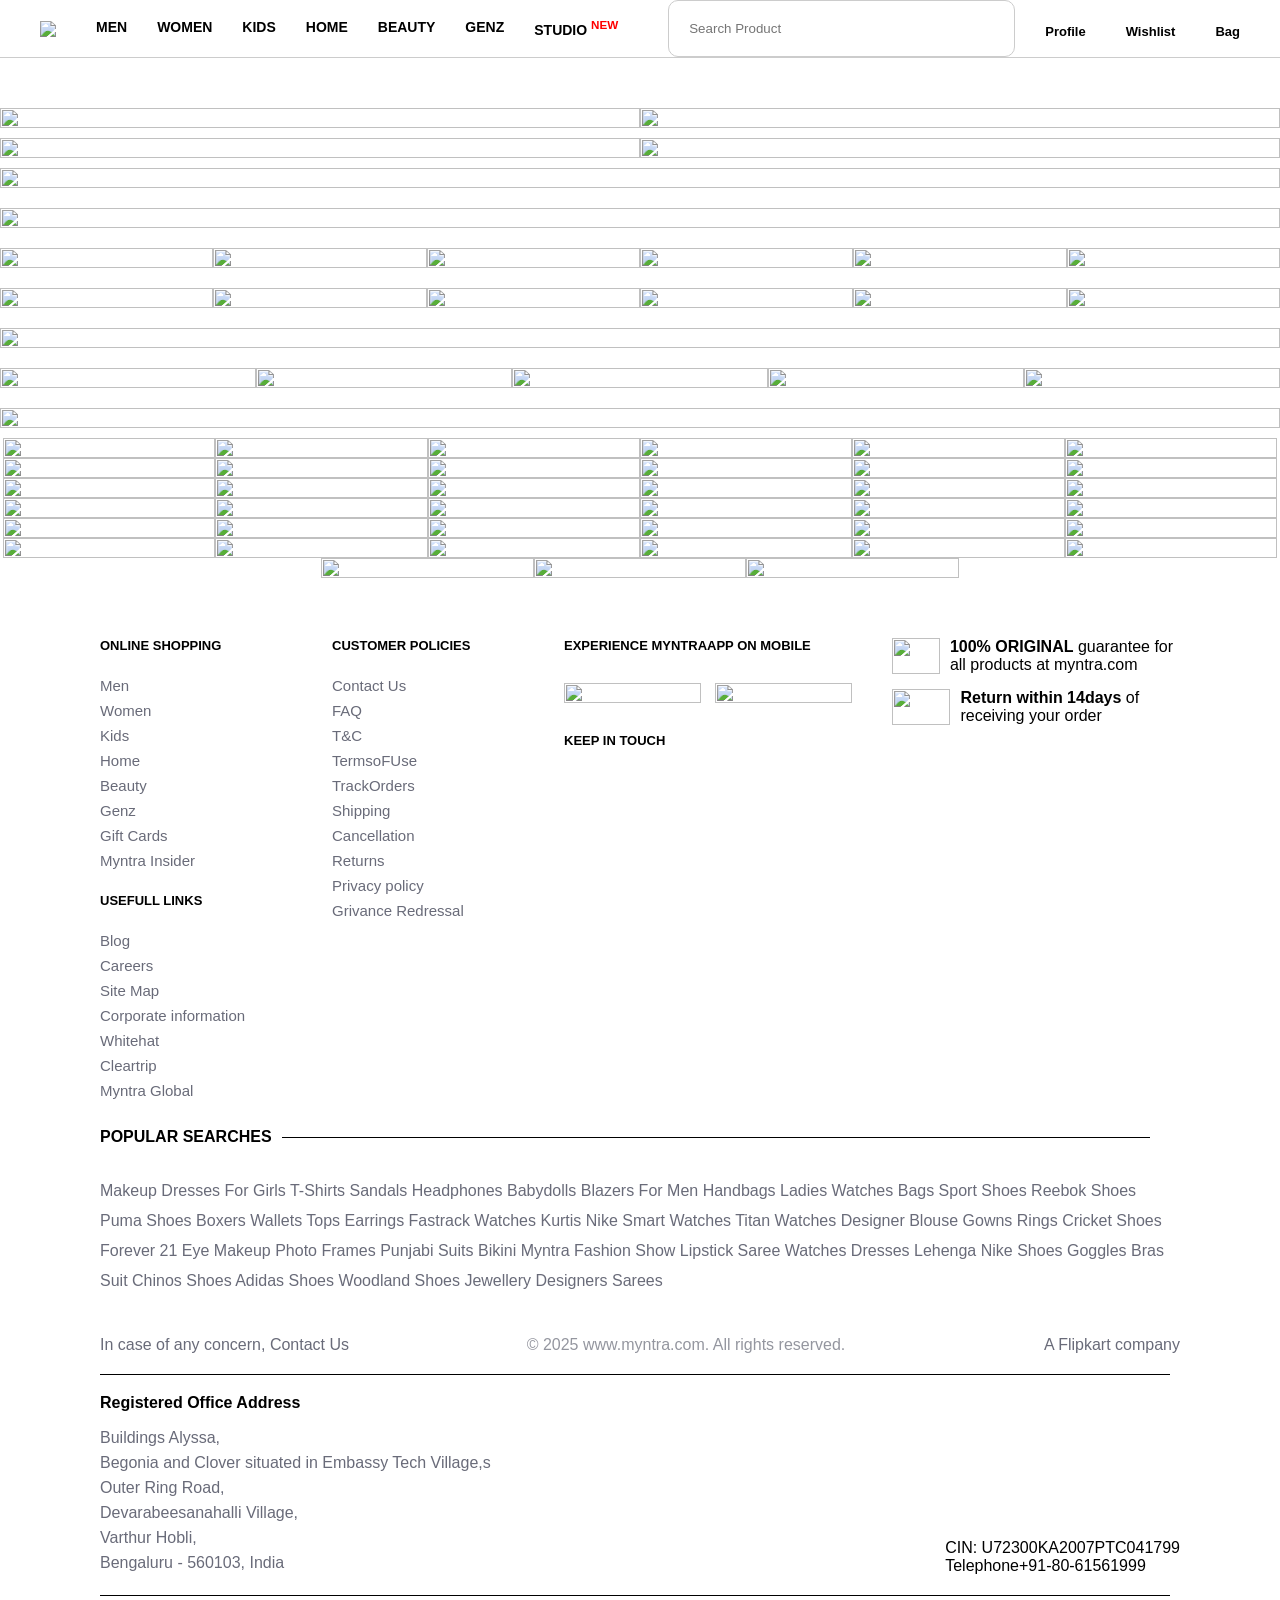
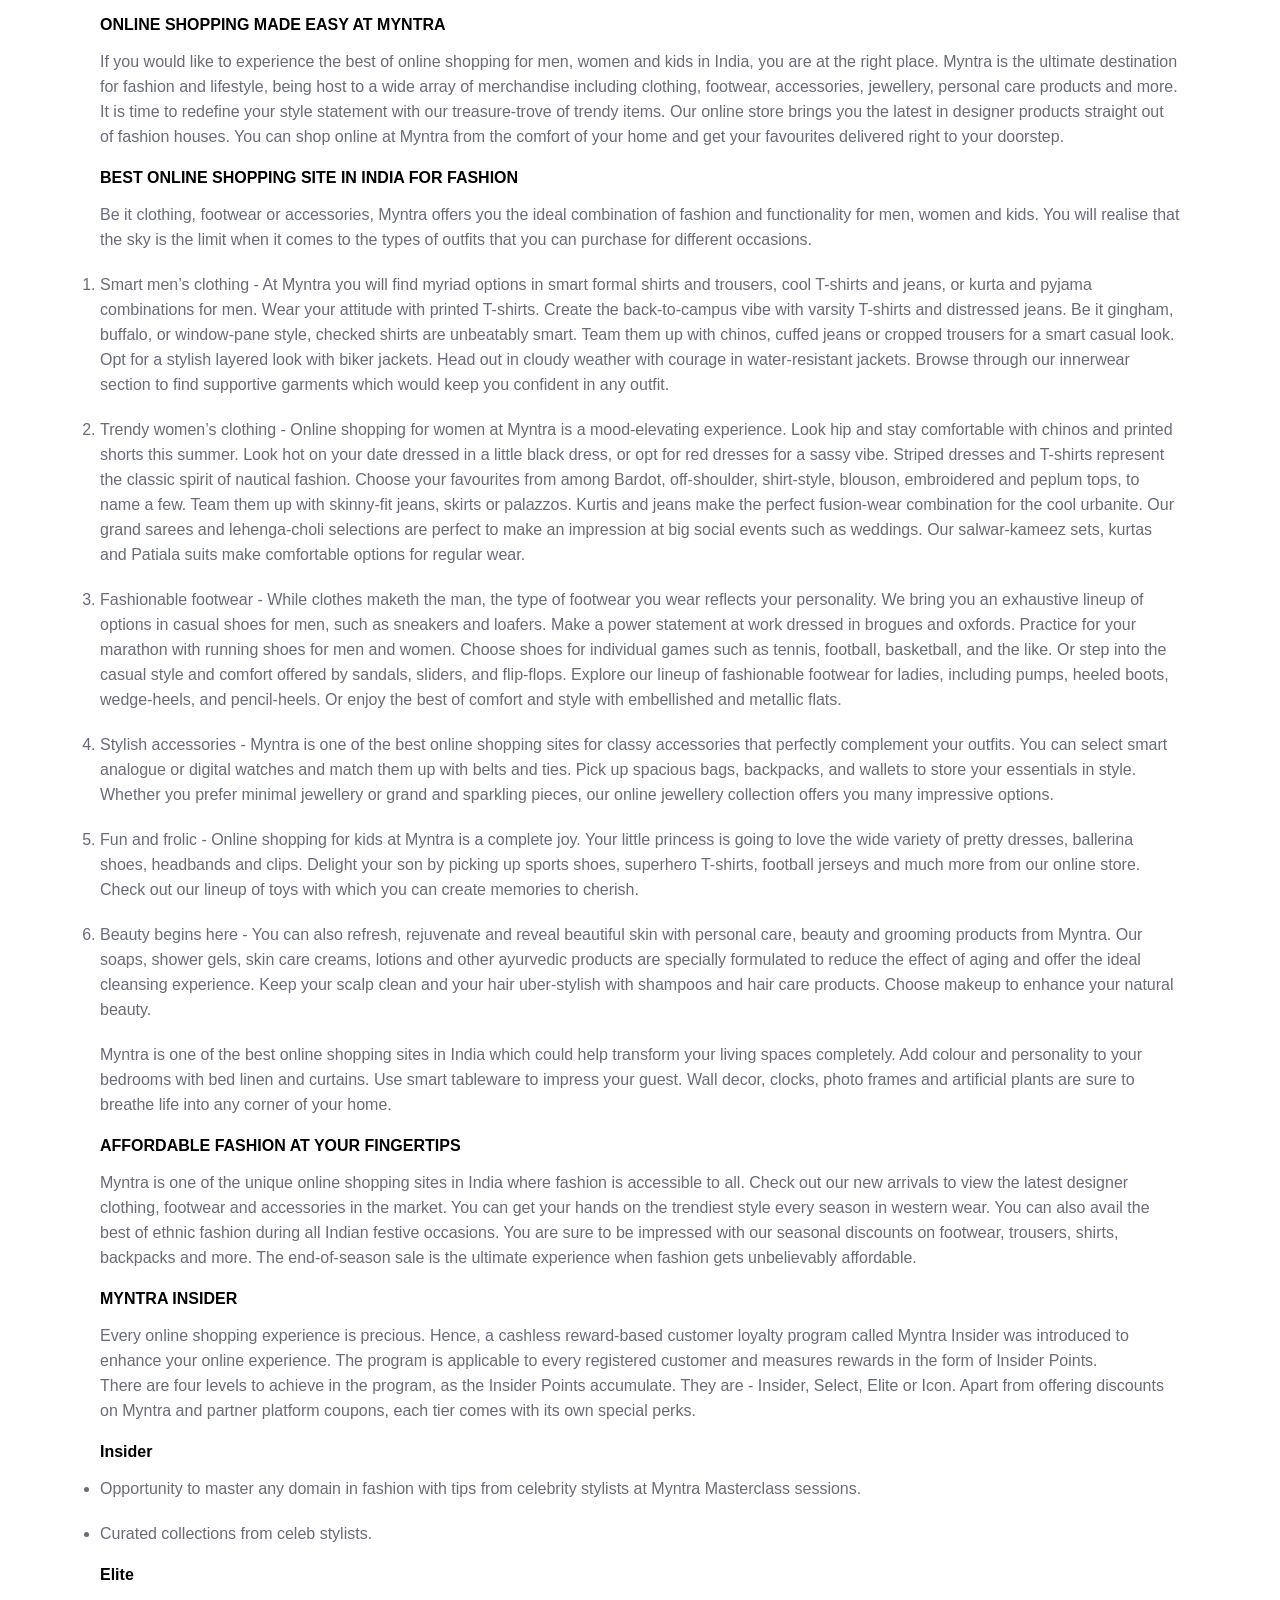
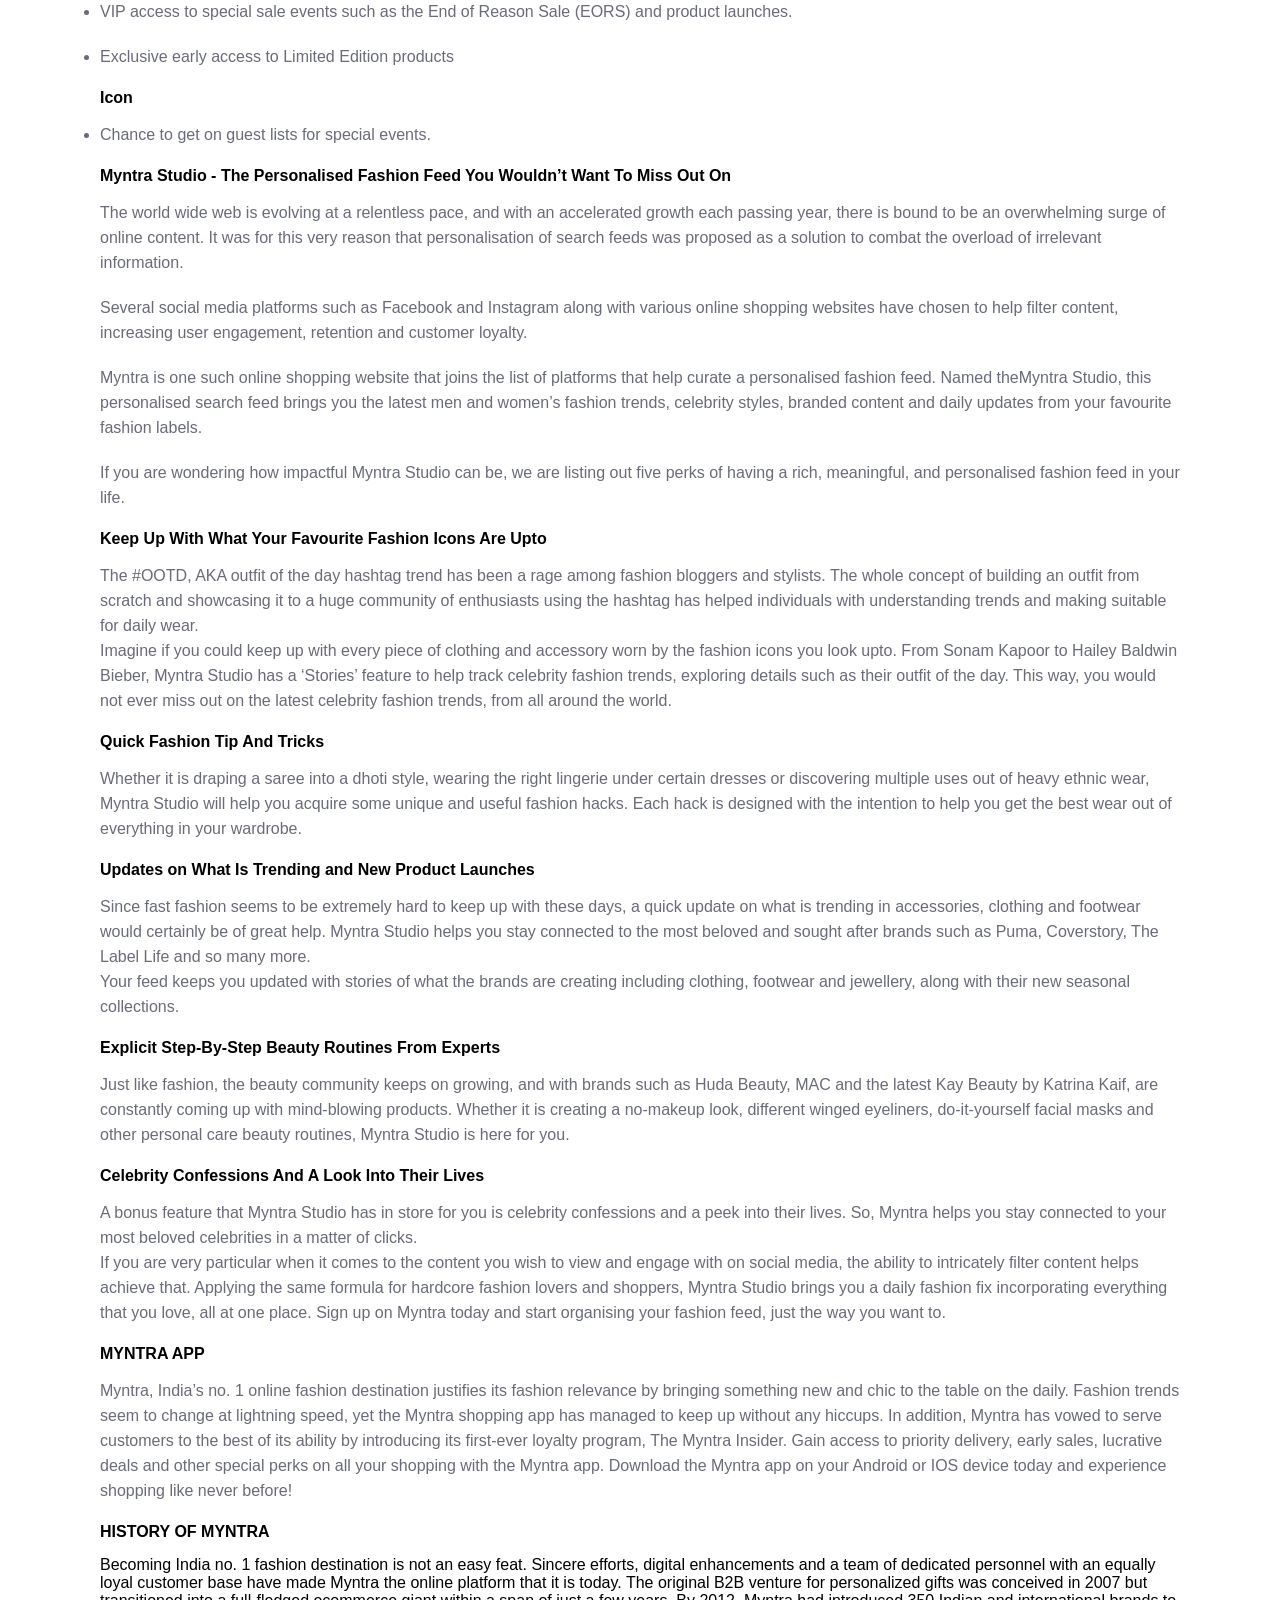
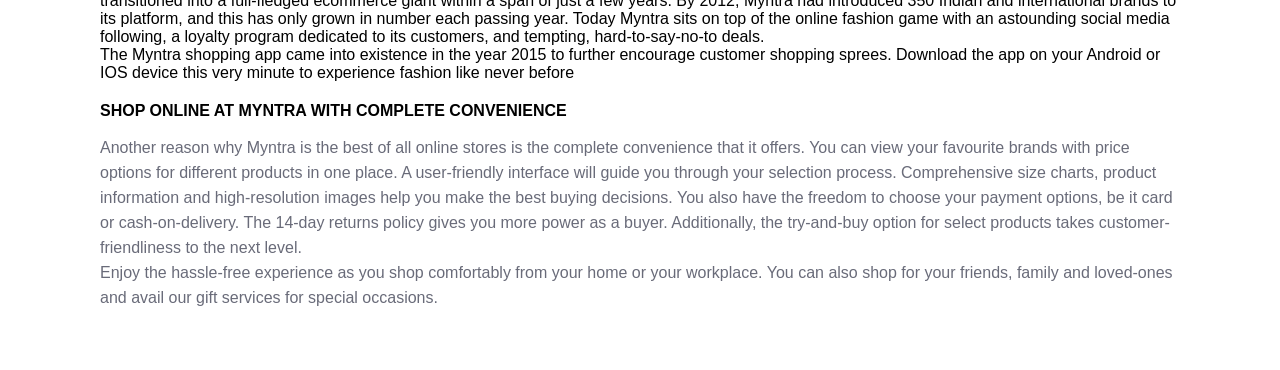
==== index.html @ bfccf7bc "Rename home.html to index.html" ====
<html>

<head>
	<title>home</title>
	<link rel="stylesheet" type="text/css"
		href="https://cdnjs.cloudflare.com/ajax/libs/font-awesome/7.0.1/css/all.min.css" />
	<link rel="stylesheet" type="text/css" href="style.css">
</head>

<body>
	<header>
		<div class="headerleft">
			<figure>
				<img src="images/logo.png">
			</figure>
			<nav>
				<ul>
					<li>
						<a href="">Men</a>
					</li>
					<li>
						<a href="">Women</a>
					</li>
					<li>
						<a href="">Kids</a>
					</li>
					<li>
						<a href="">Home</a>
					</li>
					<li>
						<a href="">Beauty</a>
					</li>
					<li>
						<a href="">Genz</a>
					</li>
					<li>
						<a href="">Studio <sup>NEW</sup> </a>
					</li>
				</ul>

			</nav>
		</div>
		<div class="headerRight">
			<form>
				<button>
					<i class="fa-solid fa-magnifying-glass"></i>
					<input type="text" placeholder="Search Product" />
				</button>
			</form>
			<div class="rightIcons">
				<div class="rightIconsItems">
					<i class="fa-regular fa-user"></i>
					<b>Profile</b>
				</div>

				<div class="rightIconsItems">
					<i class="fa-regular fa-heart"></i>
					<b>Wishlist</b>
				</div>

				<div class="rightIconsItems">
					<i class="fa-solid fa-cart-shopping"></i>
					<b>Bag</b>
				</div>
			</div>
		</div>
	</header>

	<section class="bannerSection">

		<div class="bannerSectionMid">
			<div class="midItem">
				<img src="images/imgi_4_pQVW5cro_d4a268cc5b9f42e1b8c971d1751d0e6f.png">
			</div>
			<div class="midItem">
				<img src="images/imgi_5_8vKu9B0j_5220f0a54eb244938dcdf98aa867b31b.png">
			</div>
		</div>

		<div class="bannerSectionMid2">
			<div class="midItem">
				<img src="images/imgi_6_9f8AmpdX_b068c541574f4cb5922fd5ac293bdb5f.png">
			</div>
			<div class="midItem">
				<img src="images/imgi_7_OeHwiVPH_08c978201ba54fb5ac1947076edac644.png">
			</div>
		</div>

		<div class="bannerSectionMid">
			<div class="midItem">
				<img src="images/imgi_8_SuULIPTd_9be52e8a9b9f4e3eb6317d4e95267505.gif">
			</div>
		</div>

		<div class="bannerSectionMid">
			<div class="midItem">
				<img src="images/imgi_9_aerrpif9_1d0fdc025eae4776846b18b016e034d0.jpg">
			</div>
		</div>



		<div class="bannerSectionMid">
			<div class="midItem">
				<img src="images/imgi_10_6DtMjTmw_dbe83c01dfed4807b645b8fc29550257.png">

			</div>

			<div class="midItem">
				<img src="images/imgi_36_LRAeKVUd_6a6b8d8102eb4c09bee55ef9ed2c2e92.png">
			</div>

			<div class="midItem">
				<img src="images/imgi_12_A7Tuv9YK_f41bd534f0fa4fb38b3edf28904af7da.png">
			</div>

			<div class="midItem">
				<img src="images/imgi_13_XWxQWqOb_3374b2c16d454a968a4dd797304f31fb.png">

			</div>


			<div class="midItem">
				<img src="images/imgi_14_xfMw8SbT_38e2597ea2fd46e3baace037f47560ab.png">

			</div>



			<div class="midItem">
				<img src="images/imgi_15_3RaWHqRD_770c274e7191476bb2129709df86fac5.png">
			</div>
		</div>

		<div class="bannerSectionMid">
			<div class="midItem">
				<img src="images/lQscuDi1_b8544f6528ac47728c0849f678ec476a.png">
			</div>

			<div class="midItem">
				<img src="images/baPWxbhR_a597a90e079a4cc093f4ea9cbcc6b757.png">
			</div>

			<div class="midItem">
				<img src="images/Q00OUn0v_c39a68d9ff3144a7992176415d17765a.png">
			</div>

			<div class="midItem">
				<img src="images/tFPeLx62_e11bc7a73d774ccbbde7dba9b1b50bc0.png">
			</div>

			<div class="midItem">
				<img src="images/T14svolq_f918d80306734299bfbe162c1f7da885.png">
			</div>

			<div class="midItem">
				<img src="images/IshbtWtr_90d146b5aeb945969ffdcdcff5fe26a9.png">
			</div>
		</div>

		<div class="bannerSectionMid">
			<div class="midItem">
				<img src="images/bQv77hsg_acec1742ac6d483ab9aabb29721daee5 (1).jpeg">
			</div>
		</div>

		<div class="bannerSectionMid">
			<div class="midItem">
				<img src="images/wjmwv8hN_0b1f64299719488ba70f60b73462d59d.png">
			</div>

			<div class="midItem">
				<img src="images/wZdbBIMm_430e53cdeea54b00ae47ab28b7d12d2d.png">
			</div>

			<div class="midItem">
				<img src="images/Ra73VGgZ_9123bece3ea54d7a87621d0ab5285175.png">
			</div>

			<div class="midItem">
				<img src="images/xsfD7d6K_737ec577d879491abaf333539e36f3a7.png">
			</div>

			<div class="midItem">
				<img src="images/YG3CALj3_0f2449a590de432da89b6a460d7a8842.png">
			</div>
		</div>

		<div class="bannerSectionMid">
			<div class="midItem">
				<img src="images/Fi4cnZB0_f4d800d3fa264bf095eb384d0f181ce5 (1).jpeg">
			</div>
		</div>

		<div class="categoryMid">
			<div class="categoryItem">
				<img src="images/1.png.jpg">
			</div>
			<div class="categoryItem">
				<img src="images/2.png.jpg">
			</div>
			<div class="categoryItem">
				<img src="images/3.png.jpg">
			</div>
			<div class="categoryItem">
				<img src="images/4.png.jpg">
			</div>
			<div class="categoryItem">
				<img src="images/5.png.jpg">
			</div>
			<div class="categoryItem">
				<img src="images/6.png.jpg">
			</div>
			<div class="categoryItem">
				<img src="images/7.png.jpg">
			</div>

			<div class="categoryItem">
				<img src="images/8.png.jpg">
			</div>

			<div class="categoryItem">
				<img src="images/9.png.jpg">
			</div>
			<div class="categoryItem">
				<img src="images/10.png.jpg">
			</div>
			<div class="categoryItem">
				<img src="images/11.png.jpg">
			</div>
			<div class="categoryItem">
				<img src="images/12.png.jpg">
			</div>
			<div class="categoryItem">
				<img src="images/13.png.jpg">
			</div>

			<div class="categoryItem">
				<img src="images/14.png.jpg">
			</div>

			<div class="categoryItem">
				<img src="images/15.png.jpg">
			</div>

			<div class="categoryItem">
				<img src="images/16.png.jpg">
			</div>

			<div class="categoryItem">
				<img src="images/17.png.jpg">
			</div>

			<div class="categoryItem">
				<img src="images/18.png.jpg">
			</div>

			<div class="categoryItem">
				<img src="images/19.png.jpg">
			</div>

			<div class="categoryItem">
				<img src="images/20.png.jpg">
			</div>

			<div class="categoryItem">
				<img src="images/21.png.jpg">
			</div>

			<div class="categoryItem">
				<img src="images/22.png.jpg">
			</div>

			<div class="categoryItem">
				<img src="images/23.png.jpg">
			</div>

			<div class="categoryItem">
				<img src="images/24.png.jpg">
			</div>

			<div class="categoryItem">
				<img src="images/25.png.png">
			</div>

			<div class="categoryItem">
				<img src="images/26.png.png">
			</div>

			<div class="categoryItem">
				<img src="images/27.png.png">
			</div>

			<div class="categoryItem">
				<img src="images/28.png.png">
			</div>

			<div class="categoryItem">
				<img src="images/29.png.png">
			</div>

			<div class="categoryItem">
				<img src="images/30.png.png">
			</div>

			<div class="categoryItem">
				<img src="images/31.png.jpg">
			</div>

			<div class="categoryItem">
				<img src="images/32.png.jpg">
			</div>

			<div class="categoryItem">
				<img src="images/33.png.jpg">
			</div>

			<div class="categoryItem">
				<img src="images/34.png.jpg">
			</div>
			<div class="categoryItem">
				<img src="images/35.png.jpg">
			</div>
			<div class="categoryItem">
				<img src="images/36.png.jpg">
			</div>

			<div class="categoryItem">
				<img src="images/37.png.jpg">
			</div>

			<div class="categoryItem">
				<img src="images/38.png.jpg">
			</div>

			<div class="categoryItem">
				<img src="images/39.png.jpg">
			</div>
		</div>


		<footer>
			<div class="footerMid">
				<div class="footerRow1">
					<div class="footerRow1Left">
						<h3>ONLINE SHOPPING</h3>
						<ul>
							<li>Men</li>
							<li>Women</li>
							<li>Kids</li>
							<li>Home</li>
							<li>Beauty</li>
							<li>Genz</li>
							<li>Gift Cards</li>
							<li>Myntra Insider</li>
						</ul>


						<h3>USEFULL LINKS</h3>
						<ul>
							<li>Blog</li>
							<li>Careers</li>
							<li>Site Map</li>
							<li>Corporate information</li>
							<li>Whitehat</li>
							<li>Cleartrip</li>
							<li>Myntra Global</li>
						</ul>
					</div>

					<div class="footerRow1Left">
						<h3>CUSTOMER POLICIES</h3>
						<ul>
							<li>Contact Us</li>
							<li>FAQ</li>
							<li>T&C</li>
							<li>TermsoFUse</li>
							<li>TrackOrders</li>
							<li>Shipping</li>
							<li>Cancellation</li>
							<li>Returns</li>
							<li>Privacy policy</li>
							<li>Grivance Redressal</li>
						</ul>

					</div>


					<div class="footerRow1app">
						<h3>EXPERIENCE MYNTRAAPP ON MOBILE</h3>
						<div class="appOuter">
							<div class="appItem">
								<img width="48%"
									src="images/80cc455a-92d2-4b5c-a038-7da0d92af33f1539674178924-google_play.png">
							</div>
							<div class="appItem">
								<img width="48%"
									src="images/bc5e11ad-0250-420a-ac71-115a57ca35d51539674178941-apple_store.png">
							</div>
						</div>

						<div class="footericon">
							<h3>KEEP IN TOUCH</h3>
							<div class="footericonsection">
								<i class="fa-brands fa-facebook"></i>
								<i class="fa-brands fa-twitter"></i>
								<i class="fa-brands fa-youtube"></i>
								<i class="fa-brands fa-instagram"></i>
							</div>
						</div>
					</div>

					<div class="footerRow1Right">
						<div class="footerRow1Righticonouter">
							<figure>
								<img src="images/6c3306ca-1efa-4a27-8769-3b69d16948741574602902452-original.png">
							</figure>
							<div> <b>100% ORIGINAL</b> guarantee for all products at myntra.com</div>
						</div>

						<div class="footerRow1Righticonouter">
							<figure>
								<img
									src="images/becb1b16-86cc-4e78-bdc7-7801c17947831684737106127-Return-Window-image.png">
							</figure>
							<div> <b>Return within 14days</b> of receiving your order</div>

						</div>

					</div>

				</div>
				<div class="footerRow2">
					<div class="popularsearch">
						<h4>POPULAR SEARCHES</h4>
						<div class="linehr"></div>
					</div>
					<p>Makeup Dresses For Girls T-Shirts Sandals Headphones Babydolls Blazers For Men Handbags Ladies
						Watches Bags Sport Shoes Reebok Shoes Puma Shoes Boxers Wallets Tops Earrings Fastrack Watches
						Kurtis Nike Smart Watches Titan Watches Designer Blouse Gowns Rings Cricket Shoes Forever 21 Eye
						Makeup Photo Frames Punjabi Suits Bikini Myntra Fashion Show Lipstick Saree Watches Dresses
						Lehenga
						Nike Shoes Goggles Bras Suit Chinos Shoes Adidas Shoes Woodland Shoes Jewellery Designers Sarees
					</p>

				</div>
				<div class="desktopsection">
					<div class="contact">
						<p>In case of any concern, Contact Us</p>
					</div>

					<div class="copywrite">
						<p>© 2025 www.myntra.com. All rights reserved.</p>
					</div>

					<div class="flipkart">
						<p>A Flipkart company</p>
					</div>
				</div>


				<div class="linehr"></div>

				<div class="Registered">
					<h4>Registered Office Address</h4>
					<div class="officing">
						<div class="RegisteredOffice">
							<ul>
								<li>Buildings Alyssa,</li>
								<li>Begonia and Clover situated in Embassy Tech Village,s</li>
								<li>Outer Ring Road,</li>
								<li>Devarabeesanahalli Village,</li>
								<li>Varthur Hobli,</li>
								<li>Bengaluru - 560103, India</li>
							</ul>
						</div>

						<div class="CIN">
							<ul>
								<li>CIN: U72300KA2007PTC041799</li>
								<li>Telephone+91-80-61561999</li>
							</ul>
						</div>
					</div>
				</div>

				<div class="linehr"></div>

				<div class="footerRow3">
					<h4>ONLINE SHOPPING MADE EASY AT MYNTRA</h4>
					<div class="OnlineContent">
						<p>If you would like to experience the best of online shopping for men, women and kids in India,
							you are at the right place. Myntra is the ultimate destination for fashion and lifestyle,
							being host to a wide array of merchandise including clothing, footwear, accessories,
							jewellery, personal care products and more. It is time to redefine your style statement with
							our treasure-trove of trendy items. Our online store brings you the latest in designer
							products straight out of fashion houses. You can shop online at Myntra from the comfort of
							your home and get your favourites delivered right to your doorstep.</p>
					</div>

				</div>

				<div class="bestonline">
					<h4>BEST ONLINE SHOPPING SITE IN INDIA FOR FASHION</h4>

					<div class="OnlinePara">
						<p>Be it clothing, footwear or accessories, Myntra offers you the ideal combination of fashion
							and functionality for men, women and kids. You will realise that the sky is the limit when
							it comes to the types of outfits that you can purchase for different occasions.</p>

						<ol>
							<li>Smart men’s clothing - At Myntra you will find myriad options in smart formal shirts and
								trousers, cool T-shirts and jeans, or kurta and pyjama combinations for men. Wear your
								attitude with printed T-shirts. Create the back-to-campus vibe with varsity T-shirts and
								distressed jeans. Be it gingham, buffalo, or window-pane style, checked shirts are
								unbeatably smart. Team them up with chinos, cuffed jeans or cropped trousers for a smart
								casual look. Opt for a stylish layered look with biker jackets. Head out in cloudy
								weather with courage in water-resistant jackets. Browse through our innerwear section to
								find supportive garments which would keep you confident in any outfit.</li>

							<li>Trendy women’s clothing - Online shopping for women at Myntra is a mood-elevating
								experience. Look hip and stay comfortable with chinos and printed shorts this summer.
								Look hot on your date dressed in a little black dress, or opt for red dresses for a
								sassy vibe. Striped dresses and T-shirts represent the classic spirit of nautical
								fashion. Choose your favourites from among Bardot, off-shoulder, shirt-style, blouson,
								embroidered and peplum tops, to name a few. Team them up with skinny-fit jeans, skirts
								or palazzos. Kurtis and jeans make the perfect fusion-wear combination for the cool
								urbanite. Our grand sarees and lehenga-choli selections are perfect to make an
								impression at big social events such as weddings. Our salwar-kameez sets, kurtas and
								Patiala suits make comfortable options for regular wear.</li>

							<li>Fashionable footwear - While clothes maketh the man, the type of footwear you wear
								reflects your personality. We bring you an exhaustive lineup of options in casual shoes
								for men, such as sneakers and loafers. Make a power statement at work dressed in brogues
								and oxfords. Practice for your marathon with running shoes for men and women. Choose
								shoes for individual games such as tennis, football, basketball, and the like. Or step
								into the casual style and comfort offered by sandals, sliders, and flip-flops. Explore
								our lineup of fashionable footwear for ladies, including pumps, heeled boots,
								wedge-heels, and pencil-heels. Or enjoy the best of comfort and style with embellished
								and metallic flats.</li>

							<li>Stylish accessories - Myntra is one of the best online shopping sites for classy
								accessories that perfectly complement your outfits. You can select smart analogue or
								digital watches and match them up with belts and ties. Pick up spacious bags, backpacks,
								and wallets to store your essentials in style. Whether you prefer minimal jewellery or
								grand and sparkling pieces, our online jewellery collection offers you many impressive
								options.</li>

							<li>Fun and frolic - Online shopping for kids at Myntra is a complete joy. Your little
								princess is going to love the wide variety of pretty dresses, ballerina shoes, headbands
								and clips. Delight your son by picking up sports shoes, superhero T-shirts, football
								jerseys and much more from our online store. Check out our lineup of toys with which you
								can create memories to cherish.</li>

							<li>Beauty begins here - You can also refresh, rejuvenate and reveal beautiful skin with
								personal care, beauty and grooming products from Myntra. Our soaps, shower gels, skin
								care creams, lotions and other ayurvedic products are specially formulated to reduce the
								effect of aging and offer the ideal cleansing experience. Keep your scalp clean and your
								hair uber-stylish with shampoos and hair care products. Choose makeup to enhance your
								natural beauty.</li>
						</ol>

						<p>Myntra is one of the best online shopping sites in India which could help transform your
							living spaces completely. Add colour and personality to your bedrooms with bed linen and
							curtains. Use smart tableware to impress your guest. Wall decor, clocks, photo frames and
							artificial plants are sure to breathe life into any corner of your home.</p>
					</div>
				</div>

				<div class="FingerTips">
					<h4>AFFORDABLE FASHION AT YOUR FINGERTIPS</h4>
					<p>Myntra is one of the unique online shopping sites in India where fashion is accessible to all.
						Check out our new arrivals to view the latest designer clothing, footwear and accessories in the
						market. You can get your hands on the trendiest style every season in western wear. You can also
						avail the best of ethnic fashion during all Indian festive occasions. You are sure to be
						impressed with our seasonal discounts on footwear, trousers, shirts, backpacks and more. The
						end-of-season sale is the ultimate experience when fashion gets unbelievably affordable.</p>
				</div>

				<div class="MyntraInsider">
					<h4>MYNTRA INSIDER</h4>
					<p>Every online shopping experience is precious. Hence, a cashless reward-based customer loyalty
						program called Myntra Insider was introduced to enhance your online experience. The program is
						applicable to every registered customer and measures rewards in the form of Insider Points.</p>
					<p>There are four levels to achieve in the program, as the Insider Points accumulate. They are -
						Insider, Select, Elite or Icon. Apart from offering discounts on Myntra and partner platform
						coupons, each tier comes with its own special perks.</p>
				</div>

				<div class="insidersection">
					<h4>Insider</h4>
					<ul>
						<li>Opportunity to master any domain in fashion with tips from celebrity stylists at Myntra
							Masterclass sessions.</li>
						<li>Curated collections from celeb stylists.</li>
					</ul>
				</div>

				<div class="Elitesection">
					<h4>Elite</h4>
					<ul type="disk">
						<li>VIP access to special sale events such as the End of Reason Sale (EORS) and product
							launches.</li>
						<li>Exclusive early access to Limited Edition products</li>
					</ul>

					<div class="Icon">
						<h4>Icon</h4>
						<ul type="disk">
							<li>Chance to get on guest lists for special events.</li>
						</ul>
					</div>

					<div class="Myntrastudio">
						<h4>Myntra Studio - The Personalised Fashion Feed You Wouldn’t Want To Miss Out On</h4>

						<p>The world wide web is evolving at a relentless pace, and with an accelerated growth each
							passing year, there is bound to be an overwhelming surge of online content. It was for this
							very reason that personalisation of search feeds was proposed as a solution to combat the
							overload of irrelevant information.</p>

						<p>Several social media platforms such as Facebook and Instagram along with various online
							shopping websites have chosen to help filter content, increasing user engagement, retention
							and customer loyalty.</p>

						<p>Myntra is one such online shopping website that joins the list of platforms that help curate
							a personalised fashion feed. Named theMyntra Studio, this personalised search feed brings
							you the latest men and women’s fashion trends, celebrity styles, branded content and daily
							updates from your favourite fashion labels.</p>

						<p>If you are wondering how impactful Myntra Studio can be, we are listing out five perks of
							having a rich, meaningful, and personalised fashion feed in your life.</p>
					</div>

					<div class="Fashionicon">
						<h4>Keep Up With What Your Favourite Fashion Icons Are Upto</h4>

						<p>The #OOTD, AKA outfit of the day hashtag trend has been a rage among fashion bloggers and
							stylists. The whole concept of building an outfit from scratch and showcasing it to a huge
							community of enthusiasts using the hashtag has helped individuals with understanding trends
							and making suitable for daily wear.</p>

						<p>Imagine if you could keep up with every piece of clothing and accessory worn by the fashion
							icons you look upto. From Sonam Kapoor to Hailey Baldwin Bieber, Myntra Studio has a
							‘Stories’ feature to help track celebrity fashion trends, exploring details such as their
							outfit of the day. This way, you would not ever miss out on the latest celebrity fashion
							trends, from all around the world.</p>

					</div>

					<div class="Quickfashion">
						<h4>Quick Fashion Tip And Tricks</h4>

						<p>Whether it is draping a saree into a dhoti style, wearing the right lingerie under certain
							dresses or discovering multiple uses out of heavy ethnic wear, Myntra Studio will help you
							acquire some unique and useful fashion hacks. Each hack is designed with the intention to
							help you get the best wear out of everything in your wardrobe.</p>
					</div>

					<div class="Newproduct">
						<h4>Updates on What Is Trending and New Product Launches</h4>

						<p>Since fast fashion seems to be extremely hard to keep up with these days, a quick update on
							what is trending in accessories, clothing and footwear would certainly be of great help.
							Myntra Studio helps you stay connected to the most beloved and sought after brands such as
							Puma, Coverstory, The Label Life and so many more.</p>

						<p>Your feed keeps you updated with stories of what the brands are creating including clothing,
							footwear and jewellery, along with their new seasonal collections.</p>
					</div>

					<div class="Routines">
						<h4>Explicit Step-By-Step Beauty Routines From Experts</h4>

						<p>Just like fashion, the beauty community keeps on growing, and with brands such as Huda
							Beauty, MAC and the latest Kay Beauty by Katrina Kaif, are constantly coming up with
							mind-blowing products. Whether it is creating a no-makeup look, different winged eyeliners,
							do-it-yourself facial masks and other personal care beauty routines, Myntra Studio is here
							for you.</p>

					</div>

					<div class="Celebrity">
						<h4>Celebrity Confessions And A Look Into Their Lives</h4>

						<p>A bonus feature that Myntra Studio has in store for you is celebrity confessions and a peek
							into their lives. So, Myntra helps you stay connected to your most beloved celebrities in a
							matter of clicks.</p>

						<p>If you are very particular when it comes to the content you wish to view and engage with on
							social media, the ability to intricately filter content helps achieve that. Applying the
							same formula for hardcore fashion lovers and shoppers, Myntra Studio brings you a daily
							fashion fix incorporating everything that you love, all at one place. Sign up on Myntra
							today and start organising your fashion feed, just the way you want to.</p>

					</div>

					<div class="MYNTRAapp">
						<h4>MYNTRA APP</h4>

						<p>Myntra, India’s no. 1 online fashion destination justifies its fashion relevance by bringing
							something new and chic to the table on the daily. Fashion trends seem to change at lightning
							speed, yet the Myntra shopping app has managed to keep up without any hiccups. In addition,
							Myntra has vowed to serve customers to the best of its ability by introducing its first-ever
							loyalty program, The Myntra Insider. Gain access to priority delivery, early sales,
							lucrative deals and other special perks on all your shopping with the Myntra app. Download
							the Myntra app on your Android or IOS device today and experience shopping like never
							before!</p>
					</div>

					<div clas="Historymyntra">
						<h4>HISTORY OF MYNTRA</h4>

						<p>Becoming India no. 1 fashion destination is not an easy feat. Sincere efforts, digital
							enhancements and a team of dedicated personnel with an equally loyal customer base have made
							Myntra the online platform that it is today. The original B2B venture for personalized gifts
							was conceived in 2007 but transitioned into a full-fledged ecommerce giant within a span of
							just a few years. By 2012, Myntra had introduced 350 Indian and international brands to its
							platform, and this has only grown in number each passing year. Today Myntra sits on top of
							the online fashion game with an astounding social media following, a loyalty program
							dedicated to its customers, and tempting, hard-to-say-no-to deals.</p>

						<p>The Myntra shopping app came into existence in the year 2015 to further encourage customer
							shopping sprees. Download the app on your Android or IOS device this very minute to
							experience fashion like never before</p>
					</div>

				</div>




				<div class="Shoponline">
					<h4>SHOP ONLINE AT MYNTRA WITH COMPLETE CONVENIENCE</h4>

					<p>Another reason why Myntra is the best of all online stores is the complete convenience that
						it offers. You can view your favourite brands with price options for different products in
						one place. A user-friendly interface will guide you through your selection process.
						Comprehensive size charts, product information and high-resolution images help you make the
						best buying decisions. You also have the freedom to choose your payment options, be it card
						or cash-on-delivery. The 14-day returns policy gives you more power as a buyer.
						Additionally, the try-and-buy option for select products takes customer-friendliness to the
						next level.</p>

					<p>Enjoy the hassle-free experience as you shop comfortably from your home or your workplace.
						You can also shop for your friends, family and loved-ones and avail our gift services for
						special occasions.</p>





				</div>






			</div>




		</footer>
	</section>
</body>

</html>
---- style.css ----
* {
    margin: 0px;
    padding: 0px;
    box-sizing: border-box;
    text-decoration: none;
    font-family: sans-serif;
    list-style: none;
}

header {
    display: flex;
    border-bottom: 1px solid #ccc;
    justify-content: space-between;
    padding: 0px 40px;
    gap: 50px;
}

.headerLeft {
    display: flex;
    gap: 40px;
    align-items: center;

}

.headerLeft nav ul {
    display: flex;
    gap: 30px;

}

.headerLeft nav ul li a {
    text-transform: uppercase;
    color: black;
    font-weight: bold;
    font-size: 14px;
}

.headerLeft nav sup {
    color: red;
}

.headerRight {
    display: flex;
    flex-grow: 1;
    gap: 30px;
    align-items: center;
    justify-content: space-between;
}

.headerRight form {
    flex-grow: 1;
    display: flex;
    border: 1px solid #ccc;
    border-radius: 10px;
}

.headerRight form button {
    padding: 10px;
    background: transparent;
    border: none;
}

.headerRight form input {
    flex-grow: 1;
    padding: 10px;
    background: transparent;
    border: none;

}

.rightIcons {
    display: flex;
    gap: 40px;
}

.rightIconsItems {
    display: flex;
    flex-direction: column;
    gap: 5px;
    justify-content: center;
    align-items: center;

}

.rightIconsItems b {
    font-size: 13px;
}

.bannerSection {
    width: 100%;
    padding: 40px 0px;
    justify-content: center;
}

.bannerSectionMid {
    display: flex;
    max-width: 1420px;
    margin: auto;
    padding: 10px 0px;
    justify-content: center;

}

.midItem {
    flex-grow: 1;
}

.midItem img {
    width: 100%;
}

.bannerSectionMid2 {
    display: flex;
    max-width: 1320px;
    margin: auto;
}

.categoryMid {
    display: flex;
    max-width: 1420;
    margin: auto;
    flex-wrap: wrap;
    justify-content: center;
    margin-bottom: 60px;
}

.categoryItem {
    flex-basis: 16.6%;
    display: flex;
    flex-wrap: wrap;
    justify-content: center;

}

.categoryItem img {
    width: 100%;
}

.footer {
    width: 100%;
    padding: 30px 0px 40px;
    background: #fafbfc;
}

.footerMid {
    width: 1080px;
    margin: auto;
    margin-bottom: 20px;
}

.footerRow1 {
    width: 100%;
    display: flex;
    gap: 40px;

}

.footerRow1Left {
    flex-basis: 20%;
    font-size: 15px;
    padding: 0px 0px 5px;
    line-height: normal;

}

.footerRow1Left h3 {
    margin-bottom: 20px;
    font-size: 13px;
}

.footerRow1Left ul {
    font-size: 15px;
    line-height: 25px;
    color: #696b79;
    cursor: pointer;
    padding-bottom: 5px;
    margin-bottom: 15px;
}

.footerRow1app {
    flex-basis: 30%;
    ;
}

.footerRow1app h3 {
    font-size: 13px;

}

.appOuter {
    margin-top: 30px;
    display: flex;
    gap: 14px;
}

.appItem {
    flex-grow: 1;
    gap: 10px;
}

.appItem img {
    width: 100%;
}

.footerRow1Right {
    flex-basis: 30%;
}

.footerRow1Righticonouter {
    display: flex;
    gap: 10px;
    margin-bottom: 15px;
}

.footerRow1Righticonouter figure {
    flex-basis: 30%;
}

.footerRow1Righticonouter figure img {
    width: 100%;
}

.footericon {
    margin-top: 30px;
}

.footericonsectioni {
    margin-top: 20px;
    font-size: 35px;
}

.footericonsection {
    margin-bottom: 20px;
    color: #696b79;
    gap: 10px;
}

.footericon b {
    font-size: 15px;
    margin-bottom: 10px;
    font-weight: 700px;
    margin-top: 20px;
}


.popularsearch {
    display: flex;
    align-items: center;
    justify-content: center;
    gap: 10px;
    margin-bottom: 30px;
    margin-right: 20px;
}

.linehr {
    height: 1px;
    background: black;
    flex-grow: 1;
    margin-right: 10px;
}

.footerRow2 p {
    line-height: 30px;
    color: #696b79;
}


.desktopsection {
    display: flex;
    width: 100%;
    margin-top: 40px;
    margin-bottom: 20PX;
}

.contact {
    flex: 1;
    color: #696b79;
}

.copywrite {
    flex: 1;
    color: #94969f;
    margin-left: 100px;
}

.flipkart {
    flex: 1;
    text-align: end;
    color: #696b79;

}

.Registered {
    margin-bottom: 20px;
}

.officing {
    display: flex;
    align-items: end;
    justify-content: space-between;
}

.Registered h4 {
    margin-top: 20px;
    margin-bottom: 15px;
    line-height: 15PX;


}

.RegisteredOffice ul li {
    line-height: 25px;
    color: #696b79;

}

.footerRow3 h4 {
    margin-top: 20px;
    margin-bottom: 15px;

}

.footerRow3 p {
    line-height: 25px;
    color: #696b79;

}

.OnlinePara p {
    line-height: 25px;
    margin-bottom: 20px;
    color: #696b79;

}

.bestonline h4 {
    margin-top: 20px;
    margin-bottom: 15px;
}

.OnlinePara ol li {
    list-style-type: decimal;
    line-height: 25px;
    margin-bottom: 20px;
    color: #696b79;


}

.FingerTips h4 {
    margin-top: 20px;
    margin-bottom: 15px;

}

.FingerTips p {
    line-height: 25px;
    color: #696b79;

}

.MyntraInsider h4 {
    margin-top: 20px;
    margin-bottom: 15px;
}

.MyntraInsider p {
    line-height: 25px;
    color: #696b79;

}

.insidersection h4 {
    margin-top: 20px;
    margin-bottom: 15px;
}

.insidersection ul li {
    list-style-type: disc;
    line-height: 25px;
    margin-bottom: 20px;
    color: #696b79;

}

.Elitesection h4 {
    margin-top: 20px;
    margin-bottom: 15px;
}

.Elitesection ul li {
    list-style-type: disc;
    line-height: 25px;
    margin-bottom: 20px;
    color: #696b79;

}

.Myntrastudio h4 {
    margin-top: 20px;
    margin-bottom: 15px;
}

.Myntrastudio p {
    line-height: 25px;
    margin-bottom: 20px;
    color: #696b79;

}

.Fashionicon p {
    line-height: 25px;
    color: #696b79;

}

.Quickfashion p {
    line-height: 25px;
    color: #696b79;

}

.Newproduct p {
    line-height: 25px;
    color: #696b79;

}

.Routines p {
    line-height: 25px;
    color: #696b79;

}

.Celebrity p {
    line-height: 25px;
    color: #696b79;

}

.MYNTRAapp p {
    line-height: 25px;
    color: #696b79;

}

.Historymyntra p {
    line-height: 25px;
    margin-bottom: 20px;
    color: #696b79;

}


.Shoponline h4 {
    margin-top: 20px;
    margin-bottom: 15px;
}

.Shoponline p {
    line-height: 25px;
    color: #696b79;

}
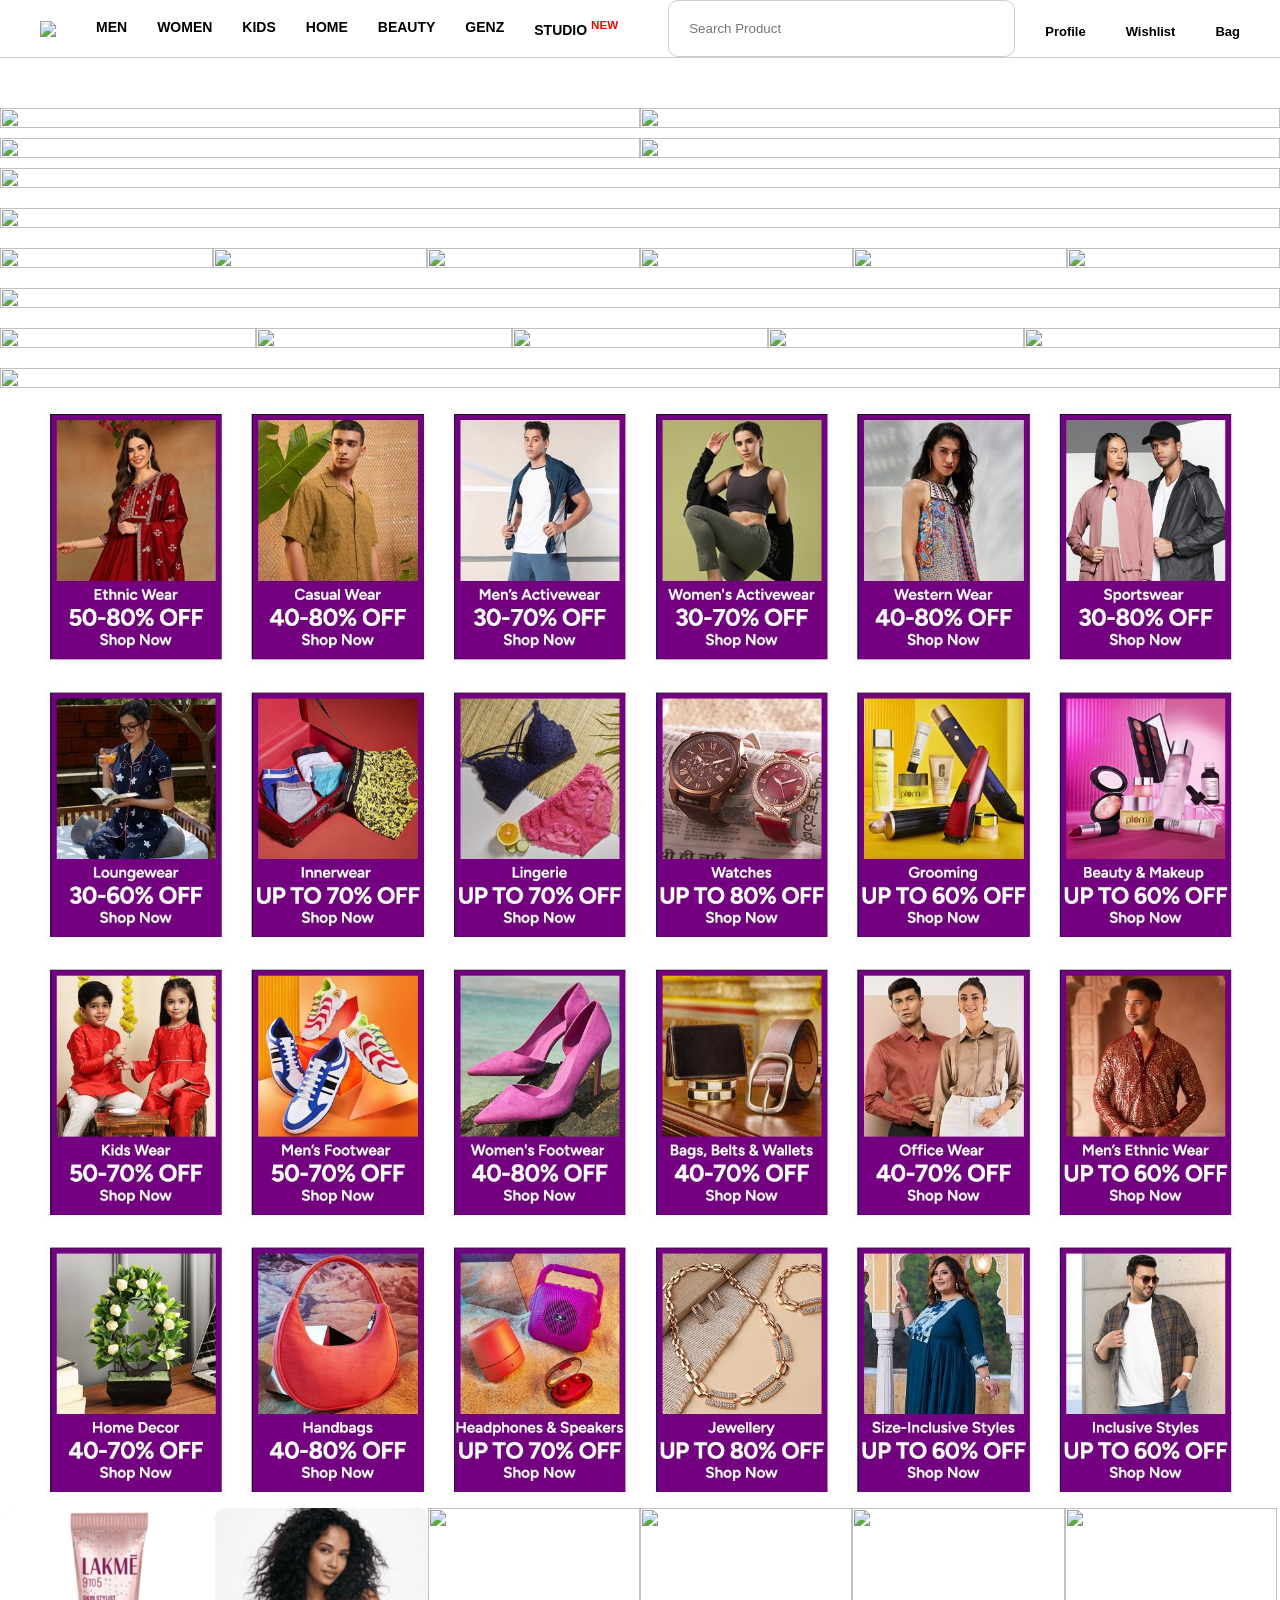
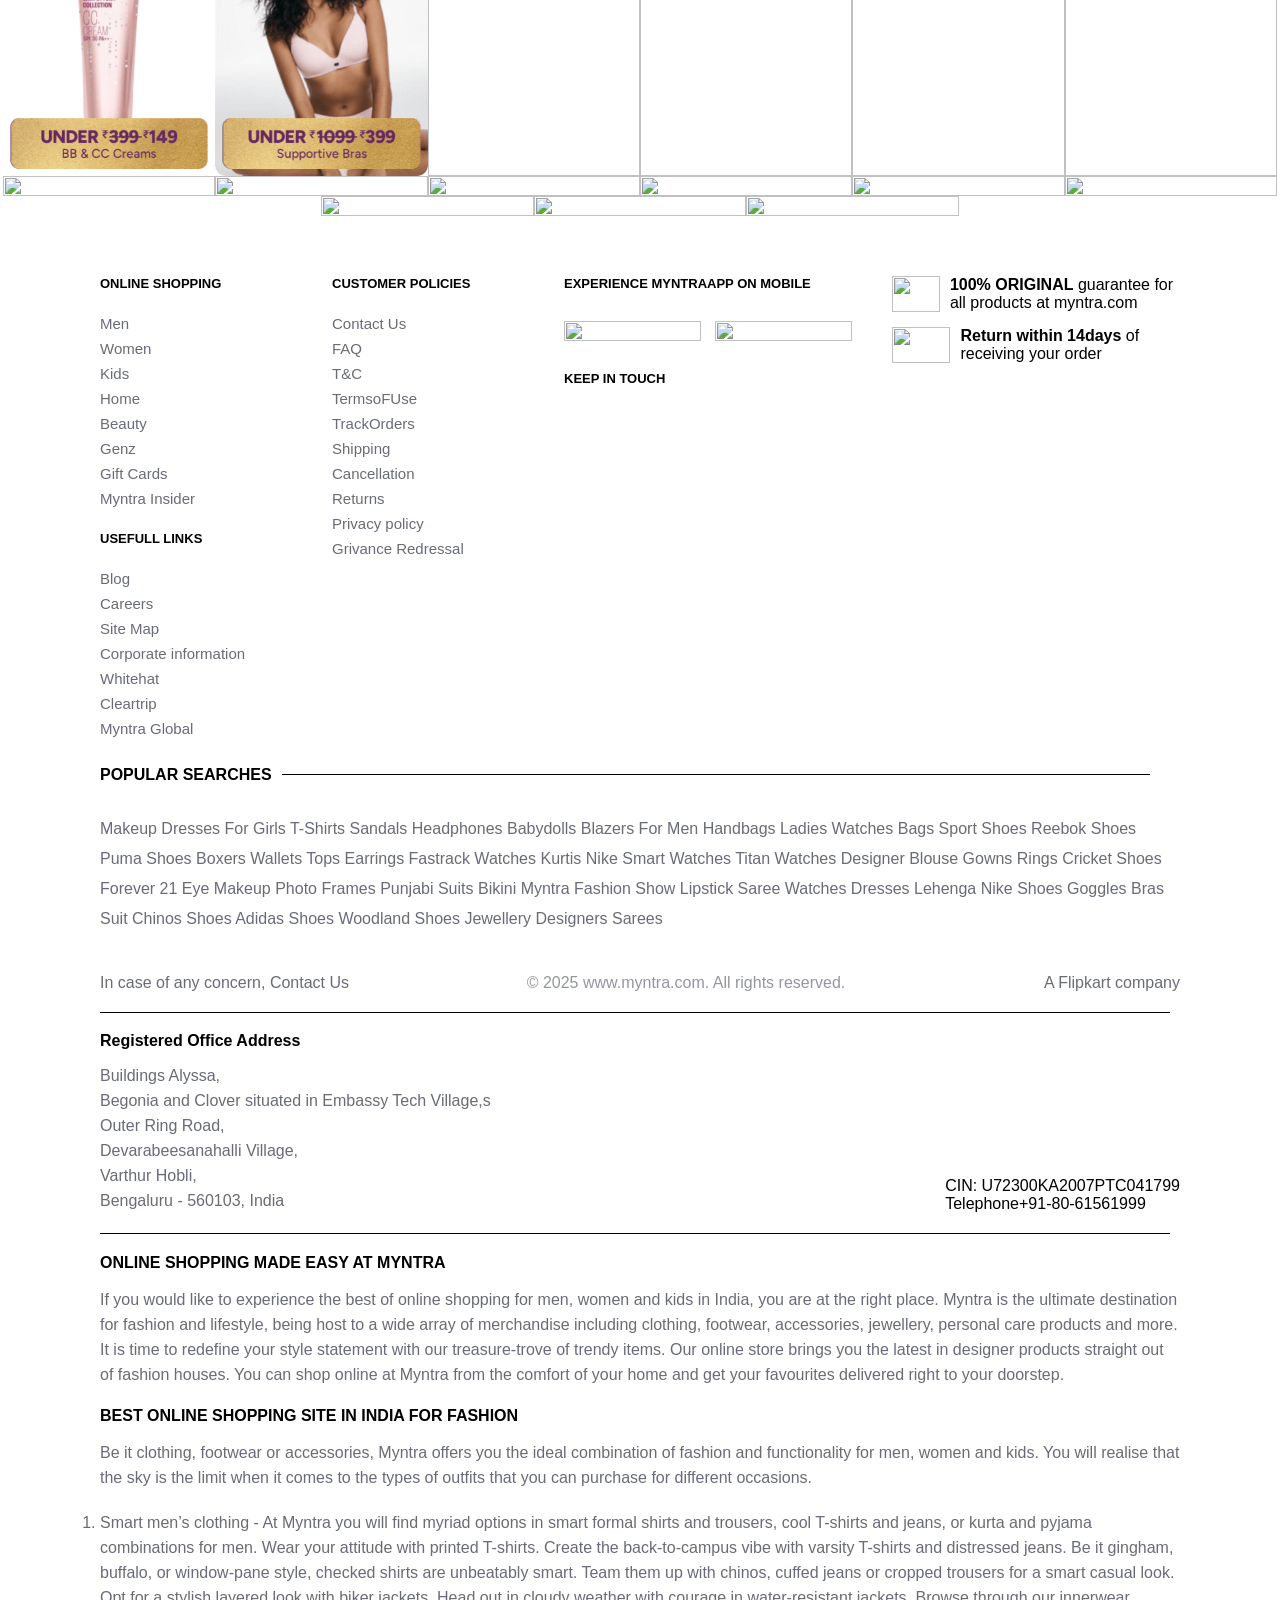
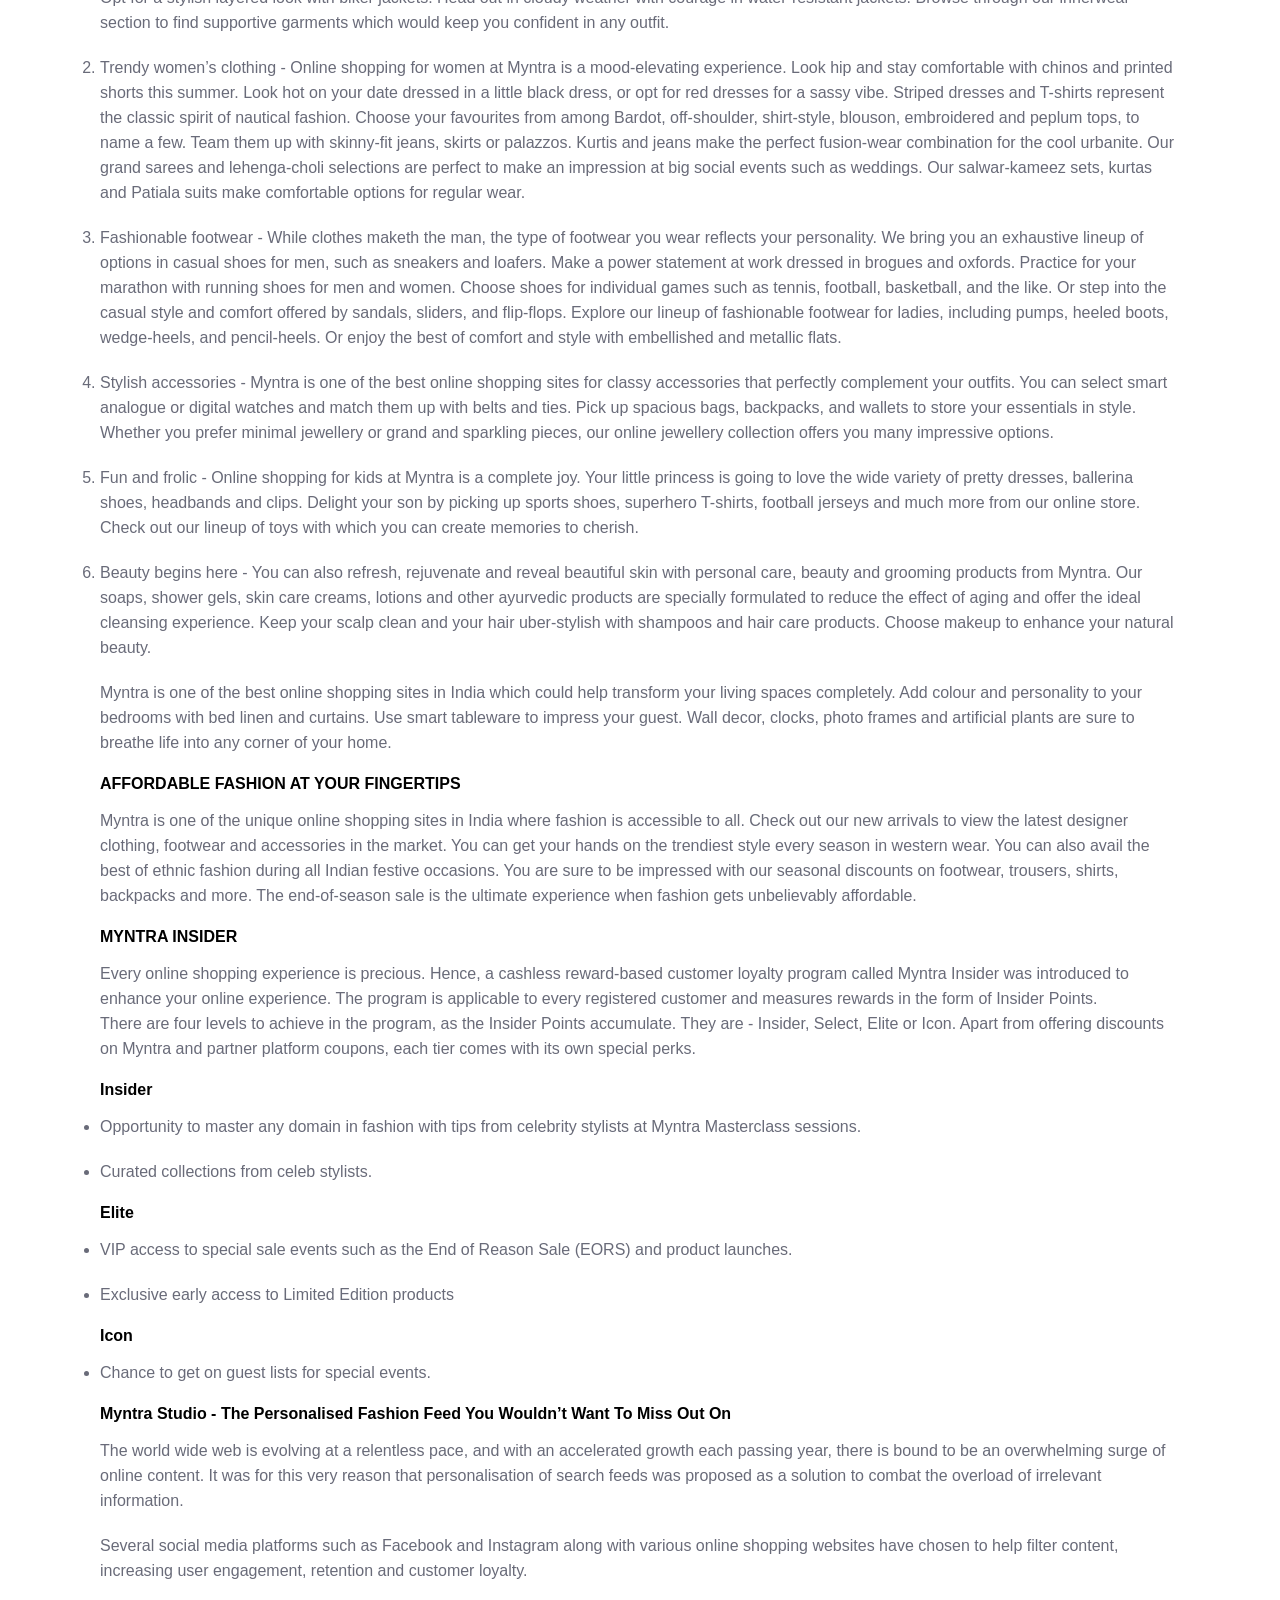
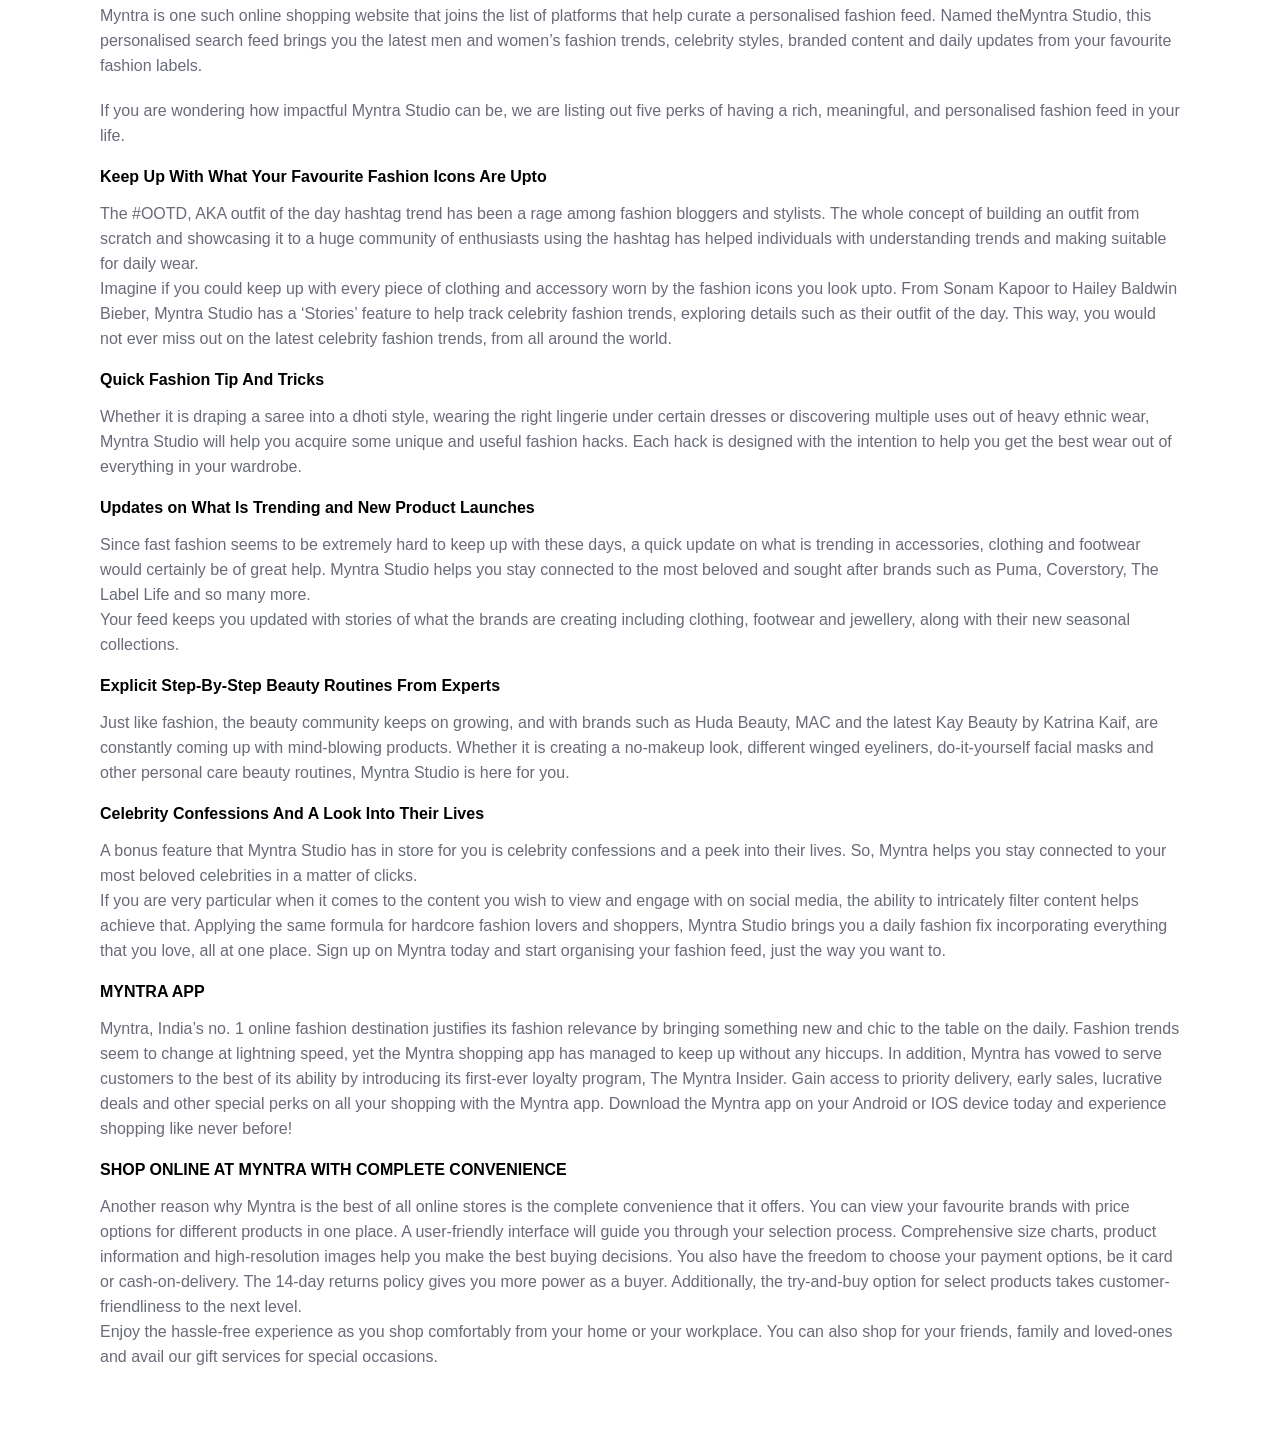
==== commit 5f57644b: "Update index.html" ====
--- a/index.html
+++ b/index.html
@@ -70,31 +70,31 @@
 
 		<div class="bannerSectionMid">
 			<div class="midItem">
-				<img src="images/imgi_4_pQVW5cro_d4a268cc5b9f42e1b8c971d1751d0e6f.png">
-			</div>
-			<div class="midItem">
-				<img src="images/imgi_5_8vKu9B0j_5220f0a54eb244938dcdf98aa867b31b.png">
+				<img src="imgi_4_pQVW5cro_d4a268cc5b9f42e1b8c971d1751d0e6f.png">
+			</div>
+			<div class="midItem">
+				<img src="imgi_5_8vKu9B0j_5220f0a54eb244938dcdf98aa867b31b.png">
 			</div>
 		</div>
 
 		<div class="bannerSectionMid2">
 			<div class="midItem">
-				<img src="images/imgi_6_9f8AmpdX_b068c541574f4cb5922fd5ac293bdb5f.png">
-			</div>
-			<div class="midItem">
-				<img src="images/imgi_7_OeHwiVPH_08c978201ba54fb5ac1947076edac644.png">
+				<img src="imgi_6_9f8AmpdX_b068c541574f4cb5922fd5ac293bdb5f.png">
+			</div>
+			<div class="midItem">
+				<img src="imgi_7_OeHwiVPH_08c978201ba54fb5ac1947076edac644.png">
 			</div>
 		</div>
 
 		<div class="bannerSectionMid">
 			<div class="midItem">
-				<img src="images/imgi_8_SuULIPTd_9be52e8a9b9f4e3eb6317d4e95267505.gif">
+				<img src="imgi_8_SuULIPTd_9be52e8a9b9f4e3eb6317d4e95267505.gif">
 			</div>
 		</div>
 
 		<div class="bannerSectionMid">
 			<div class="midItem">
-				<img src="images/imgi_9_aerrpif9_1d0fdc025eae4776846b18b016e034d0.jpg">
+				<img src="imgi_9_aerrpif9_1d0fdc025eae4776846b18b016e034d0.jpg">
 			</div>
 		</div>
 
@@ -102,239 +102,239 @@
 
 		<div class="bannerSectionMid">
 			<div class="midItem">
-				<img src="images/imgi_10_6DtMjTmw_dbe83c01dfed4807b645b8fc29550257.png">
-
-			</div>
-
-			<div class="midItem">
-				<img src="images/imgi_36_LRAeKVUd_6a6b8d8102eb4c09bee55ef9ed2c2e92.png">
-			</div>
-
-			<div class="midItem">
-				<img src="images/imgi_12_A7Tuv9YK_f41bd534f0fa4fb38b3edf28904af7da.png">
-			</div>
-
-			<div class="midItem">
-				<img src="images/imgi_13_XWxQWqOb_3374b2c16d454a968a4dd797304f31fb.png">
-
-			</div>
-
-
-			<div class="midItem">
-				<img src="images/imgi_14_xfMw8SbT_38e2597ea2fd46e3baace037f47560ab.png">
-
-			</div>
-
-
-
-			<div class="midItem">
-				<img src="images/imgi_15_3RaWHqRD_770c274e7191476bb2129709df86fac5.png">
-			</div>
-		</div>
+				<img src="imgi_10_6DtMjTmw_dbe83c01dfed4807b645b8fc29550257.png">
+
+			</div>
+
+			<div class="midItem">
+				<img src="imgi_36_LRAeKVUd_6a6b8d8102eb4c09bee55ef9ed2c2e92.png">
+			</div>
+
+			<div class="midItem">
+				<img src="imgi_12_A7Tuv9YK_f41bd534f0fa4fb38b3edf28904af7da.png">
+			</div>
+
+			<div class="midItem">
+				<img src="imgi_13_XWxQWqOb_3374b2c16d454a968a4dd797304f31fb.png">
+
+			</div>
+
+
+			<div class="midItem">
+				<img src="imgi_14_xfMw8SbT_38e2597ea2fd46e3baace037f47560ab.png">
+
+			</div>
+
+
+
+			<div class="midItem">
+				<img src="imgi_15_3RaWHqRD_770c274e7191476bb2129709df86fac5.png">
+			</div>
+		</div>
+
+		<!-- <div class="bannerSectionMid">
+			<div class="midItem">
+				<img src="images/lQscuDi1_b8544f6528ac47728c0849f678ec476a.png">
+			</div>
+
+			<div class="midItem">
+				<img src="images/baPWxbhR_a597a90e079a4cc093f4ea9cbcc6b757.png">
+			</div>
+
+			<div class="midItem">
+				<img src="images/Q00OUn0v_c39a68d9ff3144a7992176415d17765a.png">
+			</div>
+
+			<div class="midItem">
+				<img src="images/tFPeLx62_e11bc7a73d774ccbbde7dba9b1b50bc0.png">
+			</div>
+
+			<div class="midItem">
+				<img src="images/T14svolq_f918d80306734299bfbe162c1f7da885.png">
+			</div>
+
+			<div class="midItem">
+				<img src="images/IshbtWtr_90d146b5aeb945969ffdcdcff5fe26a9.png">
+			</div>
+		</div>-->
 
 		<div class="bannerSectionMid">
 			<div class="midItem">
-				<img src="images/lQscuDi1_b8544f6528ac47728c0849f678ec476a.png">
-			</div>
-
-			<div class="midItem">
-				<img src="images/baPWxbhR_a597a90e079a4cc093f4ea9cbcc6b757.png">
-			</div>
-
-			<div class="midItem">
-				<img src="images/Q00OUn0v_c39a68d9ff3144a7992176415d17765a.png">
-			</div>
-
-			<div class="midItem">
-				<img src="images/tFPeLx62_e11bc7a73d774ccbbde7dba9b1b50bc0.png">
-			</div>
-
-			<div class="midItem">
-				<img src="images/T14svolq_f918d80306734299bfbe162c1f7da885.png">
-			</div>
-
-			<div class="midItem">
-				<img src="images/IshbtWtr_90d146b5aeb945969ffdcdcff5fe26a9.png">
+				<img src="bQv77hsg_acec1742ac6d483ab9aabb29721daee5 (1).jpeg">
 			</div>
 		</div>
 
 		<div class="bannerSectionMid">
 			<div class="midItem">
-				<img src="images/bQv77hsg_acec1742ac6d483ab9aabb29721daee5 (1).jpeg">
+				<img src="wjmwv8hN_0b1f64299719488ba70f60b73462d59d.png">
+			</div>
+
+			<div class="midItem">
+				<img src="wZdbBIMm_430e53cdeea54b00ae47ab28b7d12d2d.png">
+			</div>
+
+			<div class="midItem">
+				<img src="Ra73VGgZ_9123bece3ea54d7a87621d0ab5285175.png">
+			</div>
+
+			<div class="midItem">
+				<img src="xsfD7d6K_737ec577d879491abaf333539e36f3a7.png">
+			</div>
+
+			<div class="midItem">
+				<img src="YG3CALj3_0f2449a590de432da89b6a460d7a8842.png">
 			</div>
 		</div>
 
 		<div class="bannerSectionMid">
 			<div class="midItem">
-				<img src="images/wjmwv8hN_0b1f64299719488ba70f60b73462d59d.png">
-			</div>
-
-			<div class="midItem">
-				<img src="images/wZdbBIMm_430e53cdeea54b00ae47ab28b7d12d2d.png">
-			</div>
-
-			<div class="midItem">
-				<img src="images/Ra73VGgZ_9123bece3ea54d7a87621d0ab5285175.png">
-			</div>
-
-			<div class="midItem">
-				<img src="images/xsfD7d6K_737ec577d879491abaf333539e36f3a7.png">
-			</div>
-
-			<div class="midItem">
-				<img src="images/YG3CALj3_0f2449a590de432da89b6a460d7a8842.png">
-			</div>
-		</div>
-
-		<div class="bannerSectionMid">
-			<div class="midItem">
-				<img src="images/Fi4cnZB0_f4d800d3fa264bf095eb384d0f181ce5 (1).jpeg">
+				<img src="Fi4cnZB0_f4d800d3fa264bf095eb384d0f181ce5 (1).jpeg">
 			</div>
 		</div>
 
 		<div class="categoryMid">
 			<div class="categoryItem">
-				<img src="images/1.png.jpg">
-			</div>
-			<div class="categoryItem">
-				<img src="images/2.png.jpg">
-			</div>
-			<div class="categoryItem">
-				<img src="images/3.png.jpg">
-			</div>
-			<div class="categoryItem">
-				<img src="images/4.png.jpg">
-			</div>
-			<div class="categoryItem">
-				<img src="images/5.png.jpg">
-			</div>
-			<div class="categoryItem">
-				<img src="images/6.png.jpg">
-			</div>
-			<div class="categoryItem">
-				<img src="images/7.png.jpg">
-			</div>
-
-			<div class="categoryItem">
-				<img src="images/8.png.jpg">
-			</div>
-
-			<div class="categoryItem">
-				<img src="images/9.png.jpg">
-			</div>
-			<div class="categoryItem">
-				<img src="images/10.png.jpg">
-			</div>
-			<div class="categoryItem">
-				<img src="images/11.png.jpg">
-			</div>
-			<div class="categoryItem">
-				<img src="images/12.png.jpg">
-			</div>
-			<div class="categoryItem">
-				<img src="images/13.png.jpg">
-			</div>
-
-			<div class="categoryItem">
-				<img src="images/14.png.jpg">
-			</div>
-
-			<div class="categoryItem">
-				<img src="images/15.png.jpg">
-			</div>
-
-			<div class="categoryItem">
-				<img src="images/16.png.jpg">
-			</div>
-
-			<div class="categoryItem">
-				<img src="images/17.png.jpg">
-			</div>
-
-			<div class="categoryItem">
-				<img src="images/18.png.jpg">
-			</div>
-
-			<div class="categoryItem">
-				<img src="images/19.png.jpg">
-			</div>
-
-			<div class="categoryItem">
-				<img src="images/20.png.jpg">
-			</div>
-
-			<div class="categoryItem">
-				<img src="images/21.png.jpg">
-			</div>
-
-			<div class="categoryItem">
-				<img src="images/22.png.jpg">
-			</div>
-
-			<div class="categoryItem">
-				<img src="images/23.png.jpg">
-			</div>
-
-			<div class="categoryItem">
-				<img src="images/24.png.jpg">
-			</div>
-
-			<div class="categoryItem">
-				<img src="images/25.png.png">
-			</div>
-
-			<div class="categoryItem">
-				<img src="images/26.png.png">
-			</div>
-
-			<div class="categoryItem">
-				<img src="images/27.png.png">
-			</div>
-
-			<div class="categoryItem">
-				<img src="images/28.png.png">
-			</div>
-
-			<div class="categoryItem">
-				<img src="images/29.png.png">
-			</div>
-
-			<div class="categoryItem">
-				<img src="images/30.png.png">
-			</div>
-
-			<div class="categoryItem">
-				<img src="images/31.png.jpg">
-			</div>
-
-			<div class="categoryItem">
-				<img src="images/32.png.jpg">
-			</div>
-
-			<div class="categoryItem">
-				<img src="images/33.png.jpg">
-			</div>
-
-			<div class="categoryItem">
-				<img src="images/34.png.jpg">
-			</div>
-			<div class="categoryItem">
-				<img src="images/35.png.jpg">
-			</div>
-			<div class="categoryItem">
-				<img src="images/36.png.jpg">
-			</div>
-
-			<div class="categoryItem">
-				<img src="images/37.png.jpg">
-			</div>
-
-			<div class="categoryItem">
-				<img src="images/38.png.jpg">
-			</div>
-
-			<div class="categoryItem">
-				<img src="images/39.png.jpg">
+				<img src="1.png.jpg">
+			</div>
+			<div class="categoryItem">
+				<img src="2.png.jpg">
+			</div>
+			<div class="categoryItem">
+				<img src="3.png.jpg">
+			</div>
+			<div class="categoryItem">
+				<img src="4.png.jpg">
+			</div>
+			<div class="categoryItem">
+				<img src="5.png.jpg">
+			</div>
+			<div class="categoryItem">
+				<img src="6.png.jpg">
+			</div>
+			<div class="categoryItem">
+				<img src="7.png.jpg">
+			</div>
+
+			<div class="categoryItem">
+				<img src="8.png.jpg">
+			</div>
+
+			<div class="categoryItem">
+				<img src="9.png.jpg">
+			</div>
+			<div class="categoryItem">
+				<img src="10.png.jpg">
+			</div>
+			<div class="categoryItem">
+				<img src="11.png.jpg">
+			</div>
+			<div class="categoryItem">
+				<img src="12.png.jpg">
+			</div>
+			<div class="categoryItem">
+				<img src="13.png.jpg">
+			</div>
+
+			<div class="categoryItem">
+				<img src="14.png.jpg">
+			</div>
+
+			<div class="categoryItem">
+				<img src="15.png.jpg">
+			</div>
+
+			<div class="categoryItem">
+				<img src="16.png.jpg">
+			</div>
+
+			<div class="categoryItem">
+				<img src="17.png.jpg">
+			</div>
+
+			<div class="categoryItem">
+				<img src="18.png.jpg">
+			</div>
+
+			<div class="categoryItem">
+				<img src="19.png.jpg">
+			</div>
+
+			<div class="categoryItem">
+				<img src="20.png.jpg">
+			</div>
+
+			<div class="categoryItem">
+				<img src="21.png.jpg">
+			</div>
+
+			<div class="categoryItem">
+				<img src="22.png.jpg">
+			</div>
+
+			<div class="categoryItem">
+				<img src="23.png.jpg">
+			</div>
+
+			<div class="categoryItem">
+				<img src="24.png.jpg">
+			</div>
+
+			<div class="categoryItem">
+				<img src="25.png.png">
+			</div>
+
+			<div class="categoryItem">
+				<img src="26.png.png">
+			</div>
+
+			<div class="categoryItem">
+				<img src="27.png.png">
+			</div>
+
+			<div class="categoryItem">
+				<img src="28.png.png">
+			</div>
+
+			<div class="categoryItem">
+				<img src="29.png.png">
+			</div>
+
+			<div class="categoryItem">
+				<img src="30.png.png">
+			</div>
+
+			<div class="categoryItem">
+				<img src="31.png.jpg">
+			</div>
+
+			<div class="categoryItem">
+				<img src="32.png.jpg">
+			</div>
+
+			<div class="categoryItem">
+				<img src="33.png.jpg">
+			</div>
+
+			<div class="categoryItem">
+				<img src="34.png.jpg">
+			</div>
+			<div class="categoryItem">
+				<img src="35.png.jpg">
+			</div>
+			<div class="categoryItem">
+				<img src="36.png.jpg">
+			</div>
+
+			<div class="categoryItem">
+				<img src="37.png.jpg">
+			</div>
+
+			<div class="categoryItem">
+				<img src="38.png.jpg">
+			</div>
+
+			<div class="categoryItem">
+				<img src="39.png.jpg">
 			</div>
 		</div>
 
@@ -391,11 +391,11 @@
 						<div class="appOuter">
 							<div class="appItem">
 								<img width="48%"
-									src="images/80cc455a-92d2-4b5c-a038-7da0d92af33f1539674178924-google_play.png">
+									src="80cc455a-92d2-4b5c-a038-7da0d92af33f1539674178924-google_play.png">
 							</div>
 							<div class="appItem">
 								<img width="48%"
-									src="images/bc5e11ad-0250-420a-ac71-115a57ca35d51539674178941-apple_store.png">
+									src="bc5e11ad-0250-420a-ac71-115a57ca35d51539674178941-apple_store.png">
 							</div>
 						</div>
 
@@ -413,7 +413,7 @@
 					<div class="footerRow1Right">
 						<div class="footerRow1Righticonouter">
 							<figure>
-								<img src="images/6c3306ca-1efa-4a27-8769-3b69d16948741574602902452-original.png">
+								<img src="6c3306ca-1efa-4a27-8769-3b69d16948741574602902452-original.png">
 							</figure>
 							<div> <b>100% ORIGINAL</b> guarantee for all products at myntra.com</div>
 						</div>
@@ -421,7 +421,7 @@
 						<div class="footerRow1Righticonouter">
 							<figure>
 								<img
-									src="images/becb1b16-86cc-4e78-bdc7-7801c17947831684737106127-Return-Window-image.png">
+									src="becb1b16-86cc-4e78-bdc7-7801c17947831684737106127-Return-Window-image.png">
 							</figure>
 							<div> <b>Return within 14days</b> of receiving your order</div>
 
@@ -708,7 +708,7 @@
 							before!</p>
 					</div>
 
-					<div clas="Historymyntra">
+					<!-- <div clas="Historymyntra">
 						<h4>HISTORY OF MYNTRA</h4>
 
 						<p>Becoming India no. 1 fashion destination is not an easy feat. Sincere efforts, digital
@@ -723,7 +723,7 @@
 						<p>The Myntra shopping app came into existence in the year 2015 to further encourage customer
 							shopping sprees. Download the app on your Android or IOS device this very minute to
 							experience fashion like never before</p>
-					</div>
+					</div> -->
 
 				</div>
 
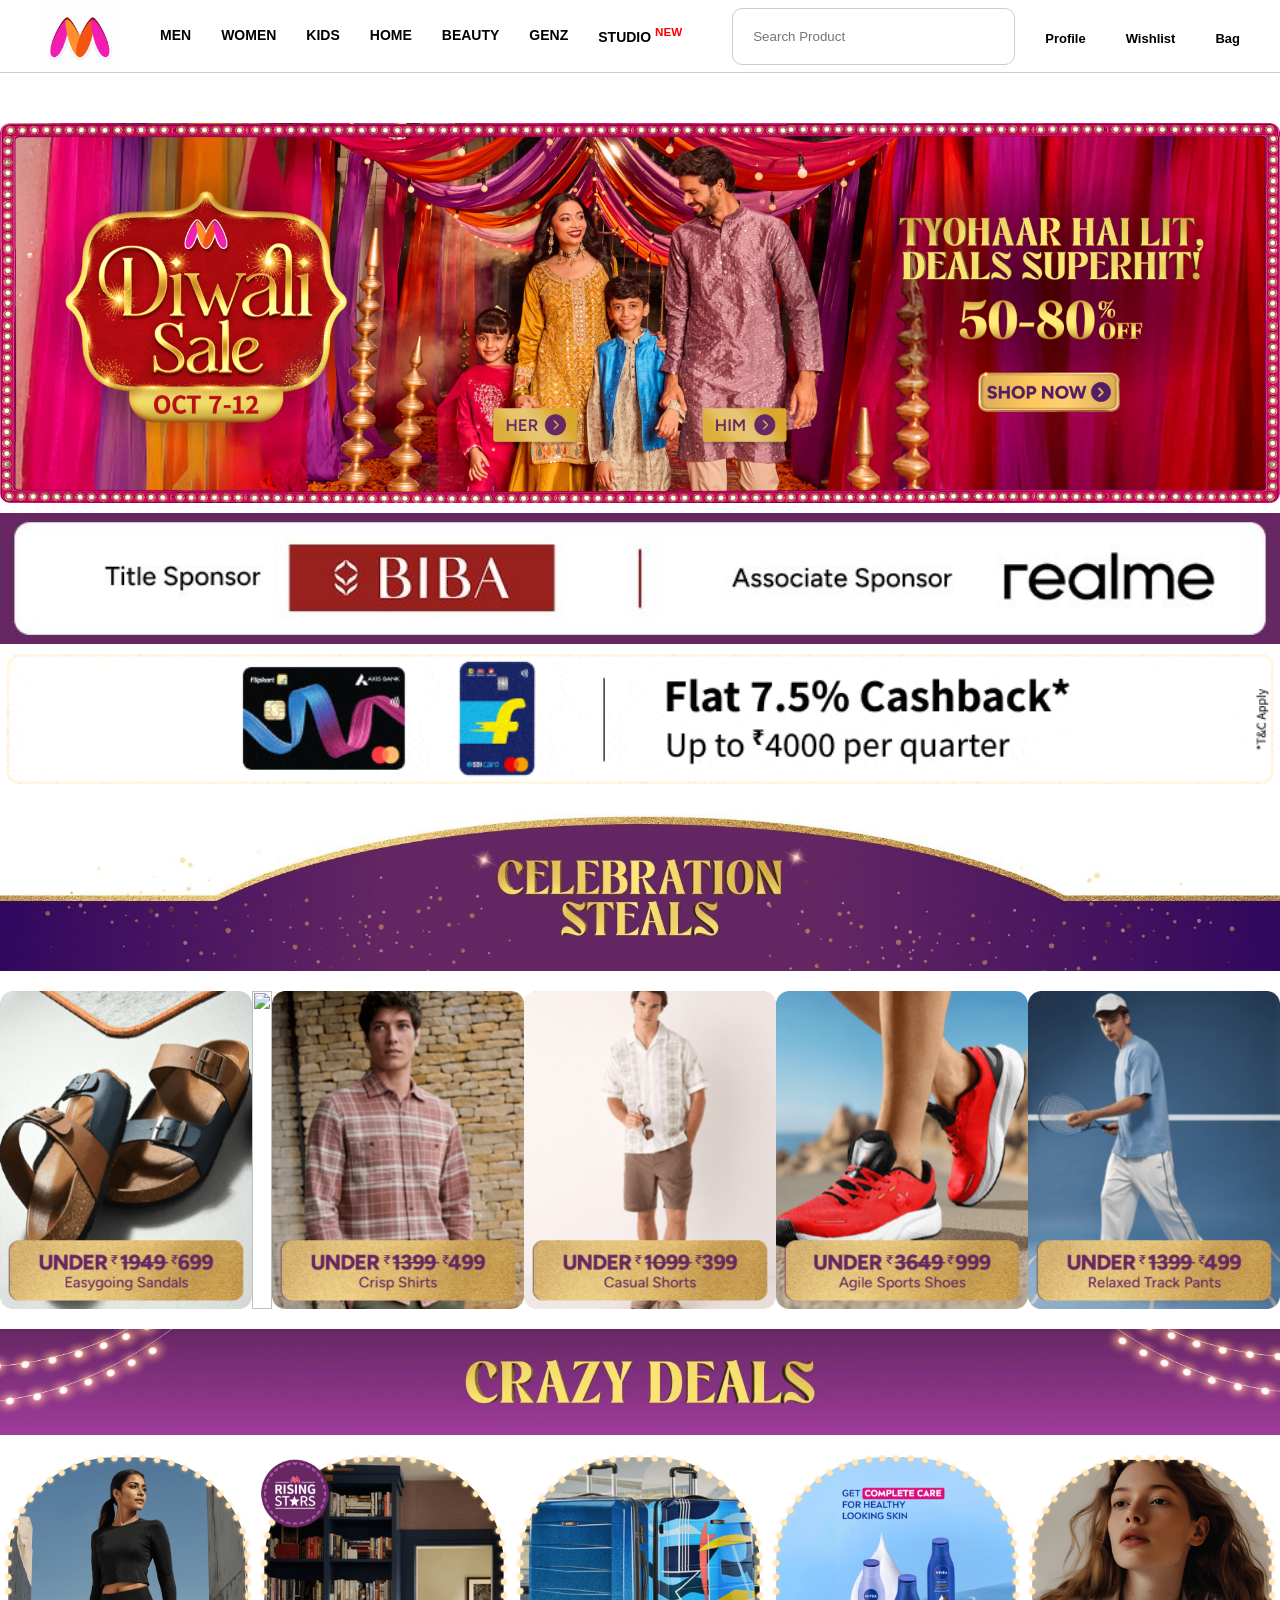
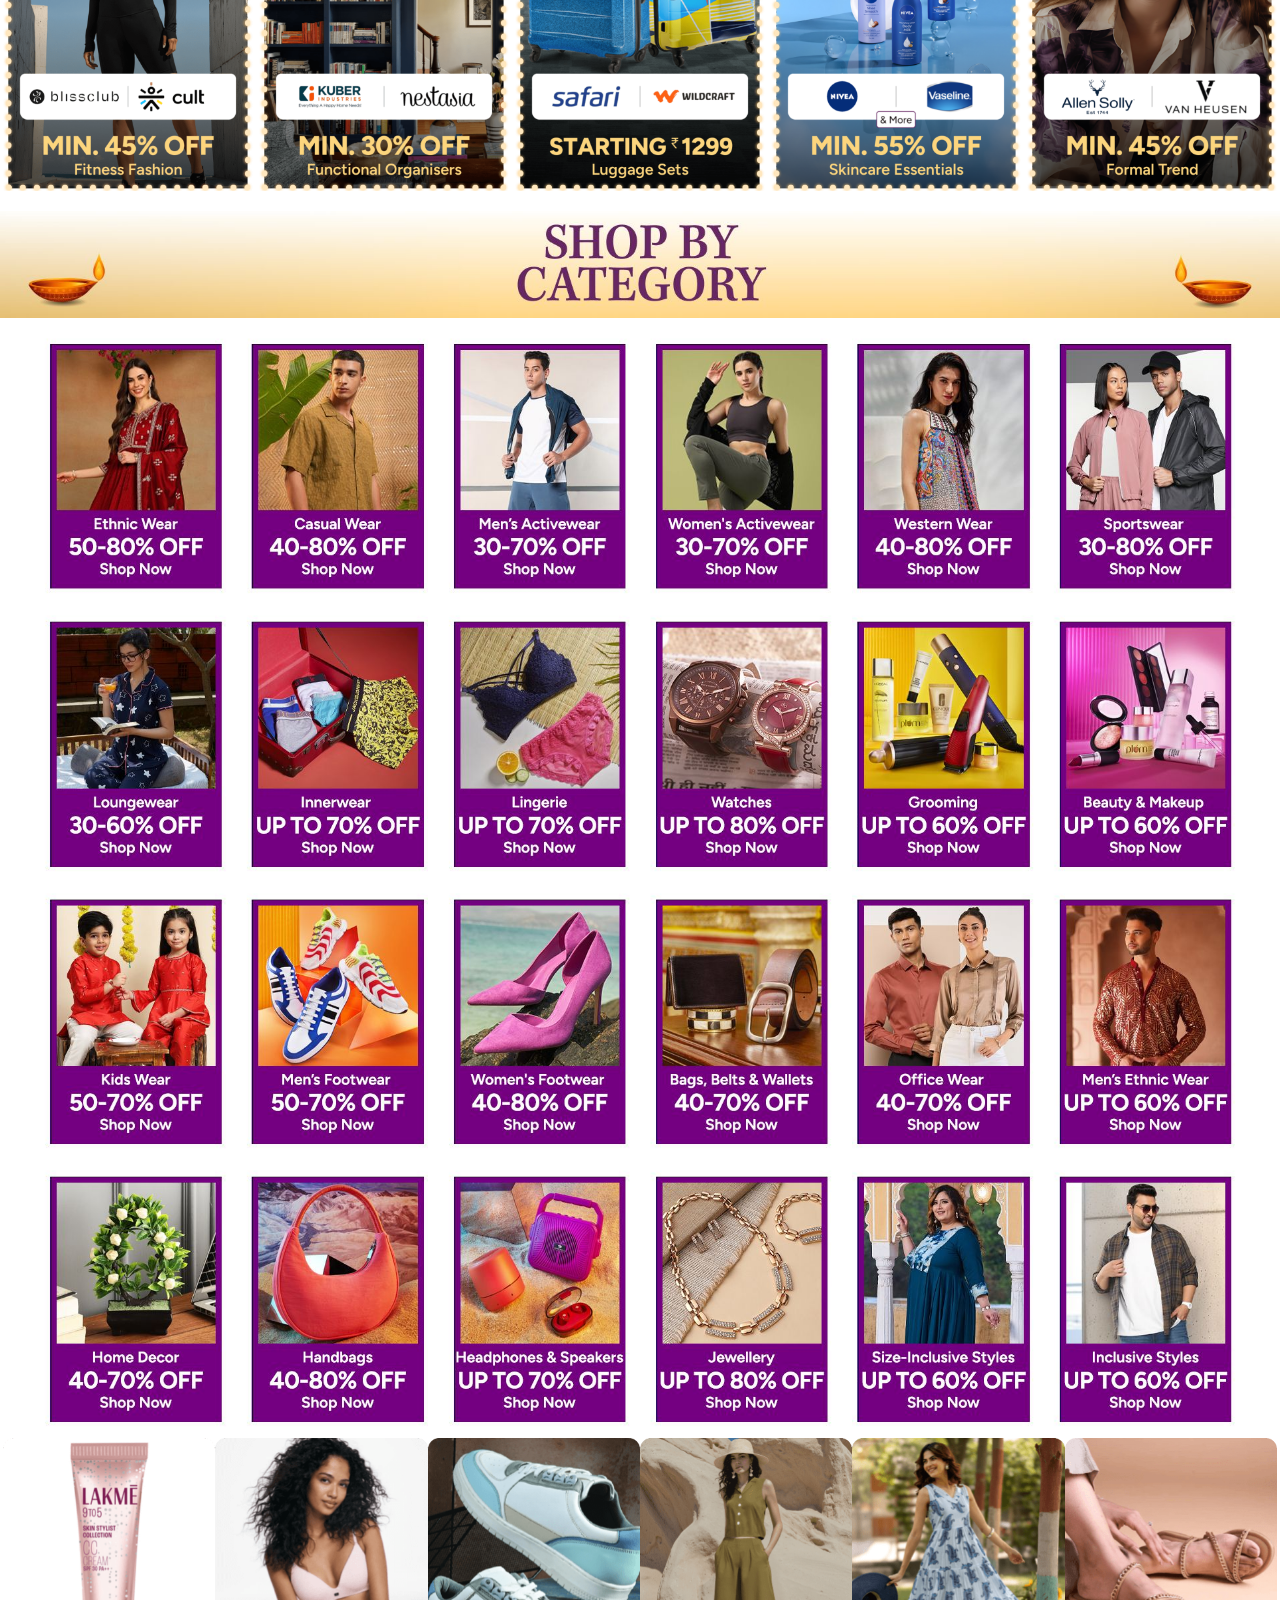
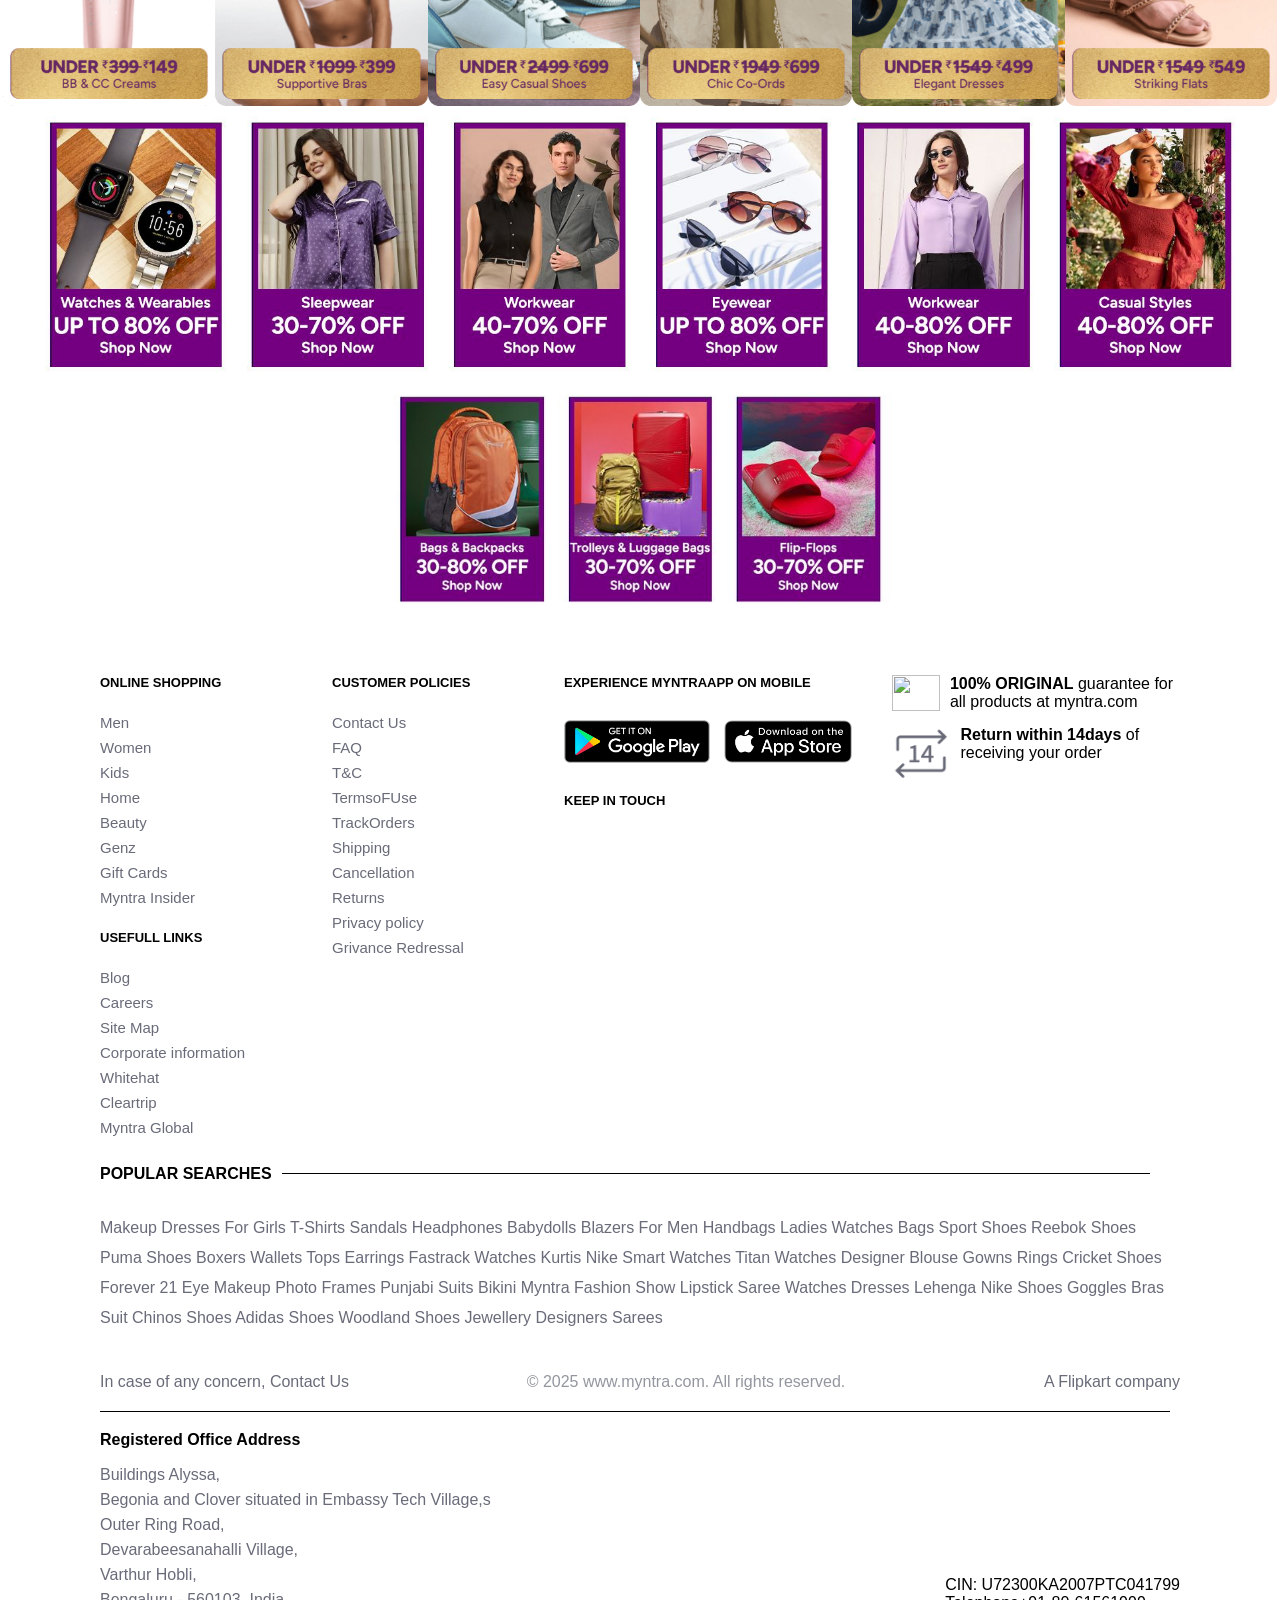
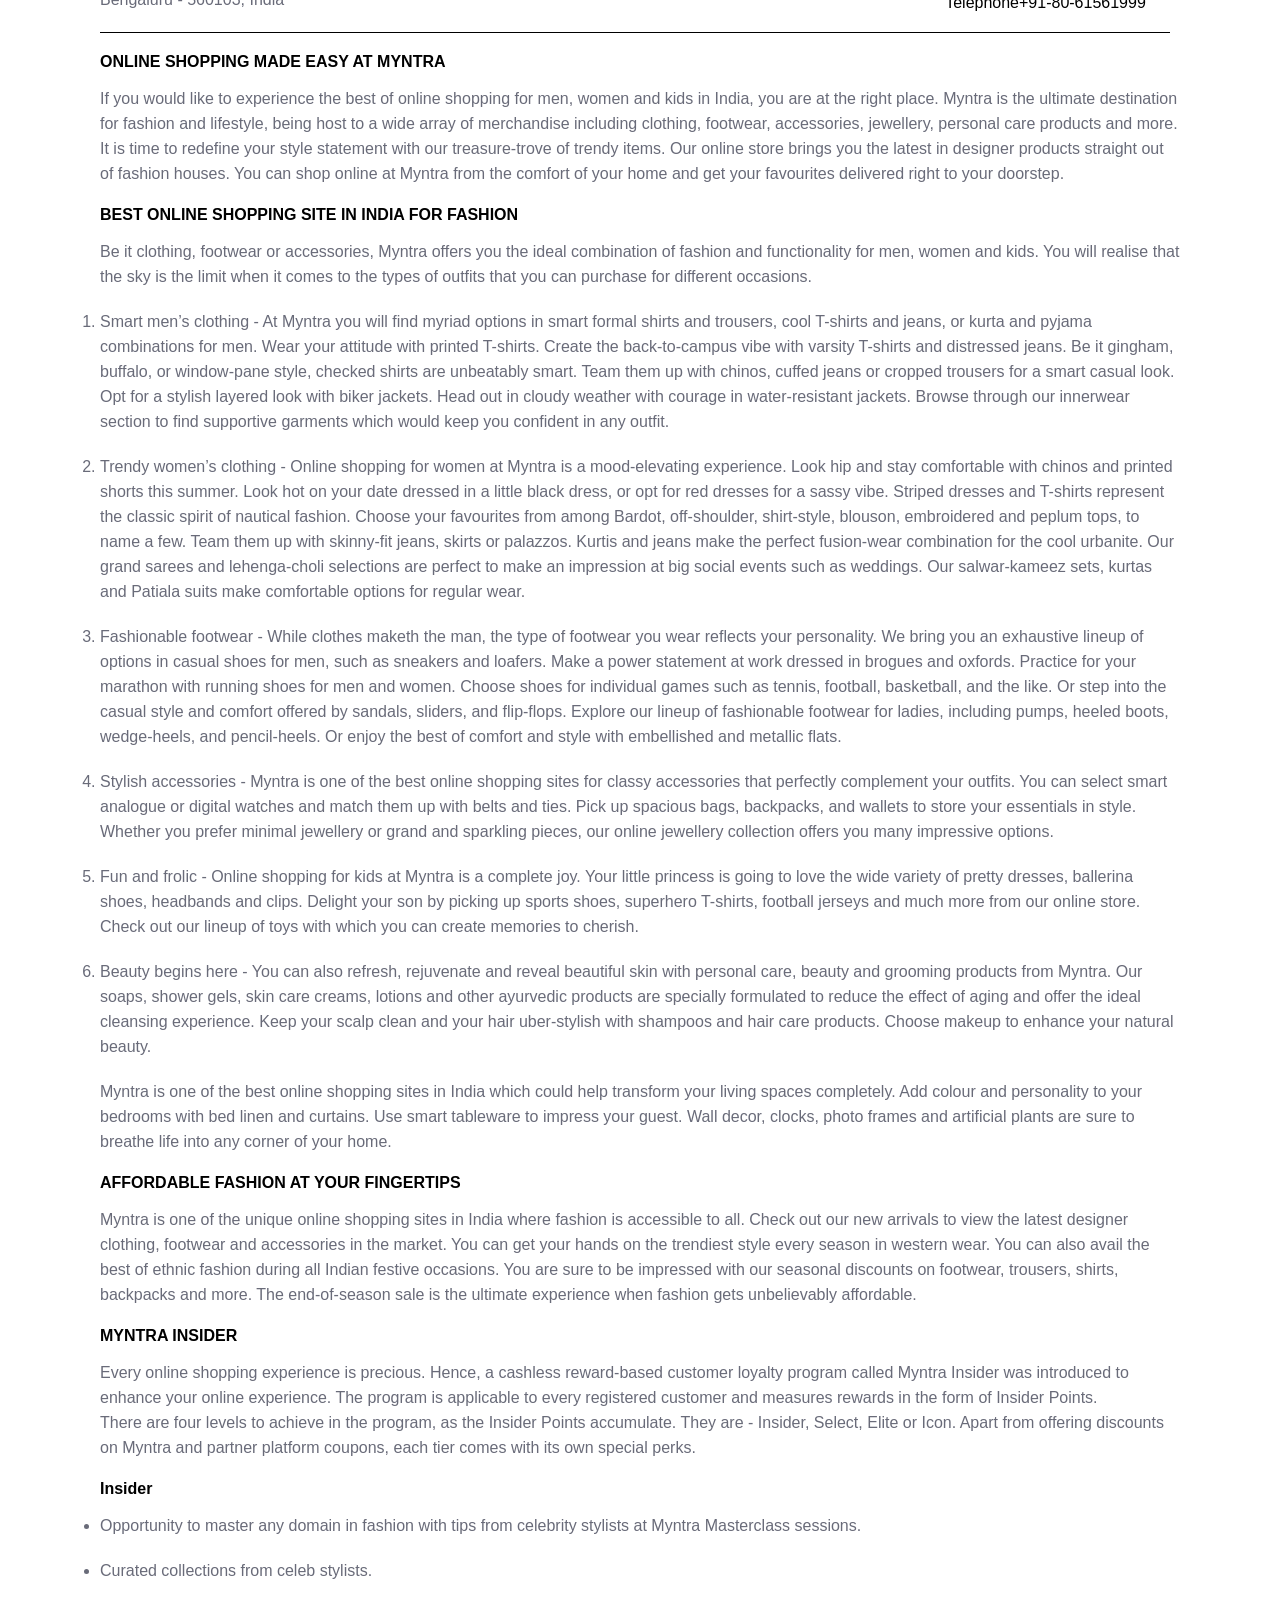
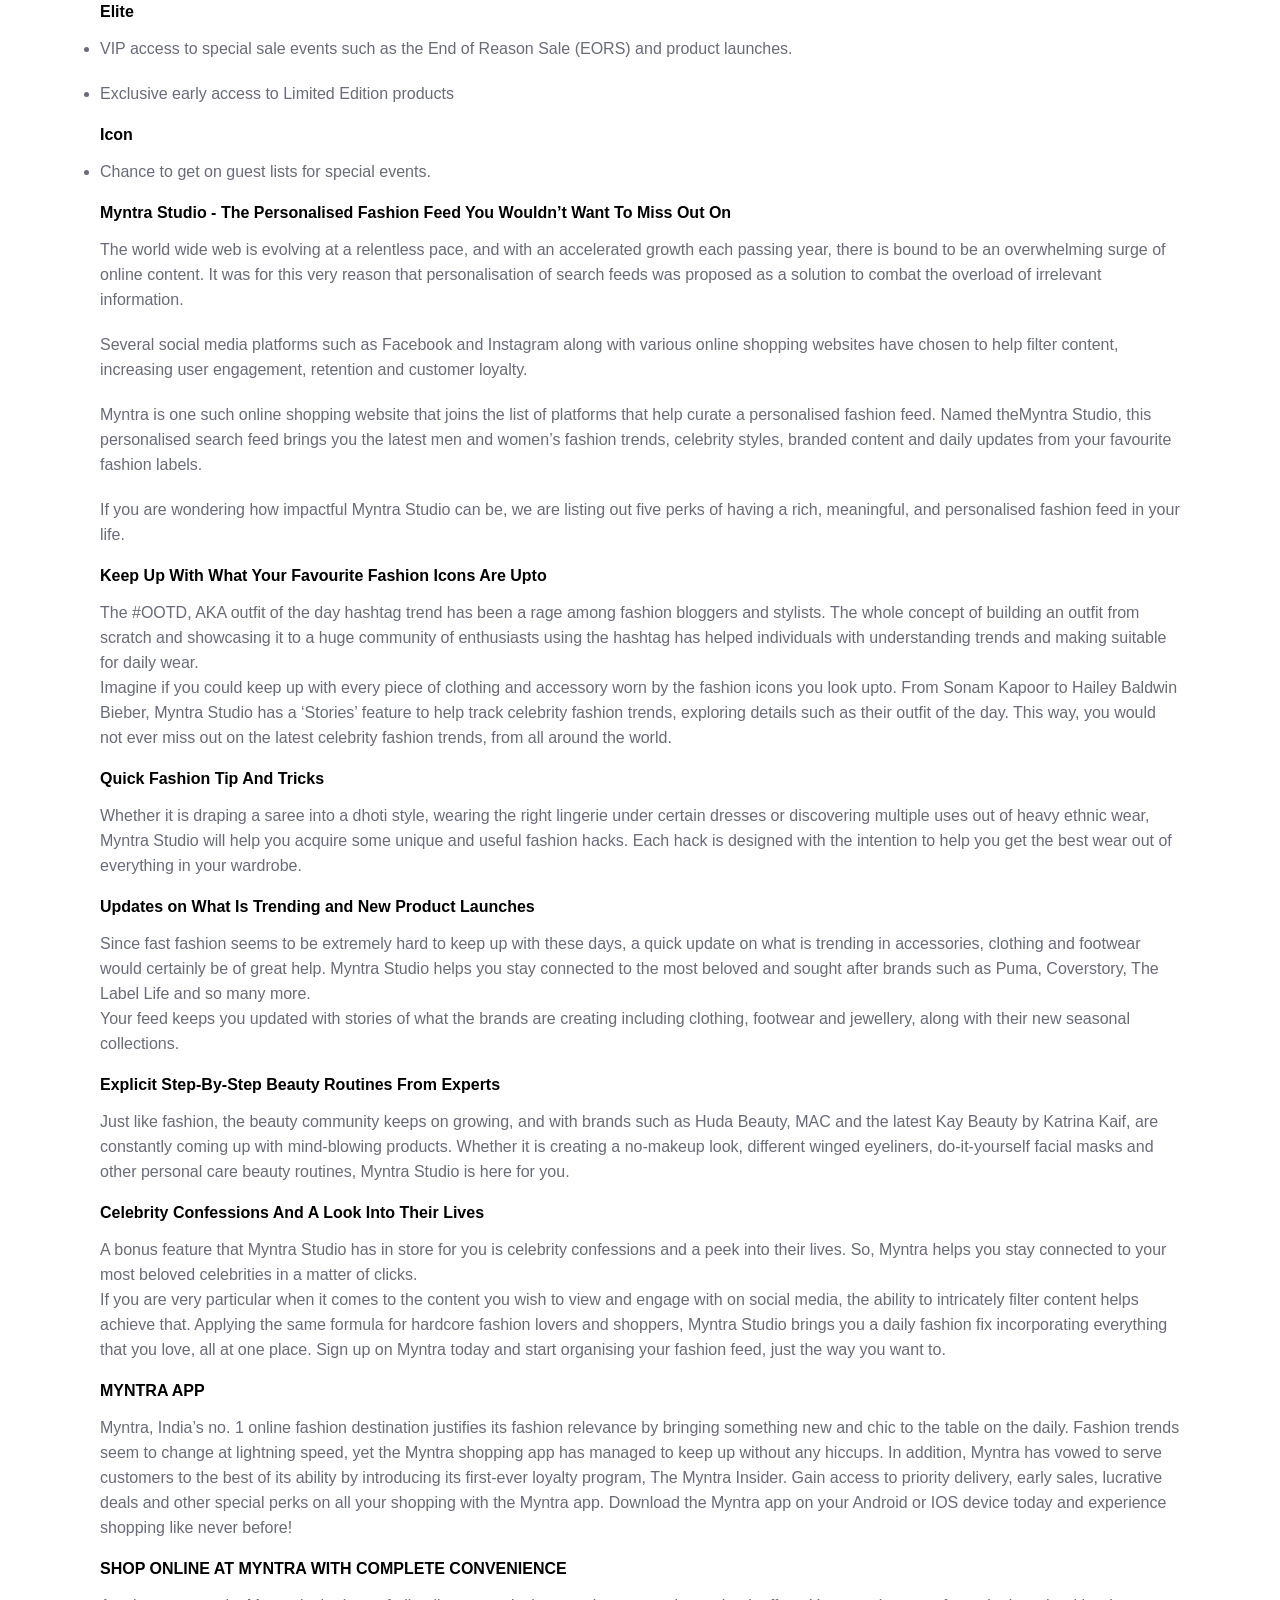
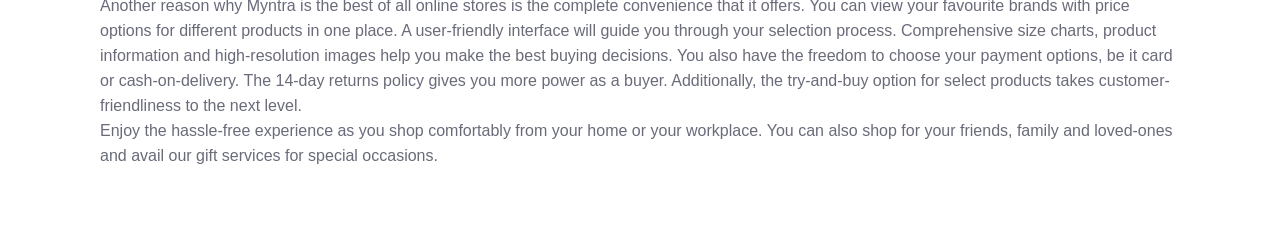
==== commit ad3286ef: "Update index.html" ====
--- a/index.html
+++ b/index.html
@@ -11,7 +11,7 @@
 	<header>
 		<div class="headerleft">
 			<figure>
-				<img src="images/logo.png">
+				<img src="logo.png">
 			</figure>
 			<nav>
 				<ul>
